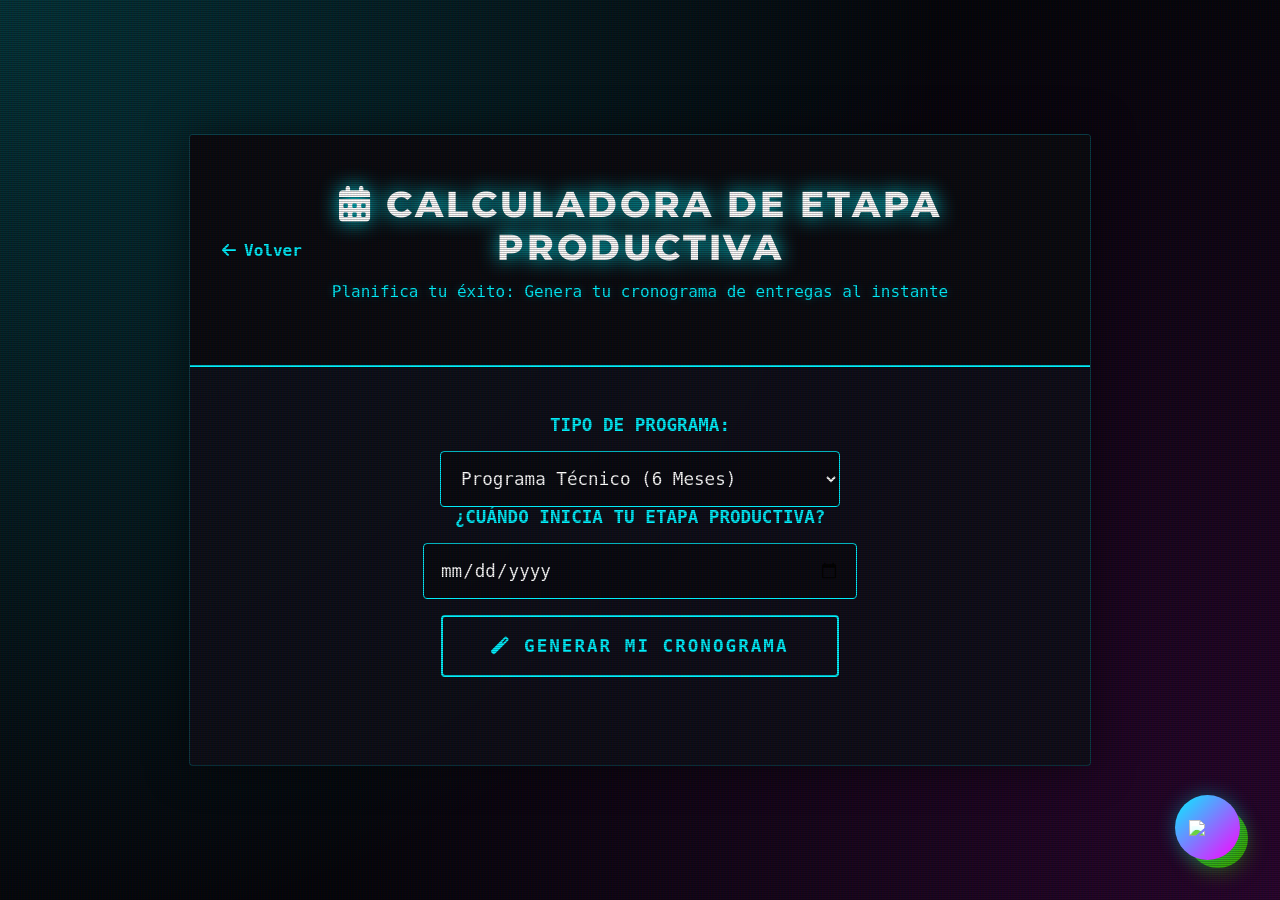
==== calculadora_fechas.html @ e4891624 "feat: Replace SENA_BOT with MAYA (Alaska Malamute) chatbot across all pages - Added Malamute icon, e" ====
<!DOCTYPE html>
<html lang="es">

<head>
    <meta charset="UTF-8">
    <meta name="viewport" content="width=device-width, initial-scale=1.0">
    <title>SENA | Calculadora de Tiempos EP</title>
    <meta name="description" content="Herramienta para proyectar fechas de cierre de Etapa Productiva SENA.">
    <meta name="keywords" content="SENA, Calculadora, Fechas, Aprendiz, Etapa Productiva">
    <link rel="icon" href="https://www.sena.edu.co/favicon.ico" type="image/x-icon">
    <link
        href="https://fonts.googleapis.com/css2?family=Montserrat:wght@400;500;600;700;800&family=Open+Sans:wght@400;500;600&display=swap"
        rel="stylesheet">
    <link rel="stylesheet" href="https://cdnjs.cloudflare.com/ajax/libs/font-awesome/6.4.0/css/all.min.css">
    <script src="https://cdn.jsdelivr.net/npm/sweetalert2@11"></script>
    <style>
        :root {
            --neon-green: #39A900;
            --neon-magenta: #ff00ff;
            --neon-cyan: #00f3ff;
            --bg-deep: #05050a;
            --card-bg: rgba(15, 15, 25, 0.9);
            --glass-border: 1px solid rgba(0, 243, 255, 0.2);
            --text-glow: 0 0 10px rgba(0, 243, 255, 0.3);

            /* Legacy Sync */
            --sena-verde: var(--neon-green);
            --sena-naranja: var(--neon-magenta);
            --sena-azul: var(--neon-cyan);
            --sena-verde-oscuro: #1d5500;

            /* AI Bot Specifics */
            --accent-cyan: var(--neon-cyan);
            --accent-magenta: var(--neon-magenta);
            --glow-cyan: rgba(0, 243, 255, 0.3);
            --glow-magenta: rgba(255, 0, 255, 0.3);
        }

        body {
            font-family: 'Open Sans', sans-serif;
            background: var(--bg-deep);
            background-image:
                radial-gradient(circle at 0% 0%, rgba(0, 243, 255, 0.2) 0%, transparent 60%),
                radial-gradient(circle at 100% 100%, rgba(255, 0, 255, 0.15) 0%, transparent 60%);
            color: var(--text-main);
            margin: 0;
            padding: 0;
            overflow-x: hidden;
            min-height: 100vh;
            display: flex;
            justify-content: center;
            align-items: center;
        }

        /* Scanline Effect */
        body::before {
            content: " ";
            display: block;
            position: fixed;
            top: 0;
            left: 0;
            bottom: 0;
            right: 0;
            background: linear-gradient(rgba(18, 16, 16, 0) 50%, rgba(0, 0, 0, 0.25) 50%),
                linear-gradient(90deg, rgba(255, 0, 0, 0.05), rgba(0, 255, 0, 0.02), rgba(0, 0, 255, 0.05));
            z-index: 9999;
            background-size: 100% 2px, 3px 100%;
            pointer-events: none;
        }

        .container {
            width: 100%;
            max-width: 900px;
            background: var(--card-bg);
            backdrop-filter: blur(15px);
            border: var(--glass-border);
            border-radius: 4px;
            overflow: hidden;
            margin: 2rem;
            position: relative;
            box-shadow: 0 0 40px rgba(0, 0, 0, 0.5);
        }

        .header {
            background: #0a0a0f;
            color: white;
            padding: 3rem 2rem;
            text-align: center;
            border-bottom: 2px solid var(--neon-cyan);
            position: relative;
        }

        .header h1 {
            font-family: 'Montserrat', sans-serif;
            font-weight: 800;
            text-transform: uppercase;
            letter-spacing: 3px;
            margin: 0;
            font-size: 2.22rem;
            filter: drop-shadow(0 0 10px var(--neon-cyan));
        }

        .header p {
            font-family: 'Share Tech Mono', monospace;
            margin-top: 0.8rem;
            color: var(--neon-cyan);
            text-shadow: var(--text-glow);
        }

        .back-btn {
            position: absolute;
            left: 2rem;
            top: 50%;
            transform: translateY(-50%);
            color: var(--neon-cyan);
            text-decoration: none;
            font-family: 'Share Tech Mono', monospace;
            font-weight: 600;
            display: flex;
            align-items: center;
            gap: 0.5rem;
            transition: 0.3s;
        }

        .back-btn:hover {
            text-shadow: 0 0 10px var(--neon-cyan);
            transform: translateY(-50%) translateX(-5px);
        }

        .content {
            padding: 3rem 2rem;
        }

        .input-group {
            margin-bottom: 2.5rem;
            text-align: center;
        }

        .input-group label {
            display: block;
            margin-bottom: 1rem;
            font-weight: 700;
            color: var(--neon-cyan);
            font-size: 1.1rem;
            text-transform: uppercase;
            font-family: 'Share Tech Mono', monospace;
        }

        input[type="date"],
        select {
            padding: 1rem;
            border: 1px solid var(--neon-cyan);
            background: rgba(0, 0, 0, 0.3);
            border-radius: 4px;
            font-size: 1.1rem;
            color: white;
            width: 100%;
            max-width: 400px;
            transition: 0.3s;
            font-family: 'Share Tech Mono', monospace;
        }

        input[type="date"]:focus,
        select:focus {
            outline: none;
            box-shadow: 0 0 15px var(--neon-cyan);
        }

        .btn-calc {
            background: transparent;
            border: 2px solid var(--neon-cyan);
            color: var(--neon-cyan);
            padding: 1.2rem 3rem;
            border-radius: 4px;
            font-size: 1.1rem;
            font-weight: 800;
            cursor: pointer;
            transition: 0.4s;
            text-transform: uppercase;
            letter-spacing: 2px;
            font-family: 'Share Tech Mono', monospace;
            margin-top: 1rem;
        }

        .btn-calc:hover {
            background: var(--neon-cyan);
            color: black;
            box-shadow: 0 0 30px var(--neon-cyan);
            transform: translateY(-3px);
        }

        .results {
            display: none;
            margin-top: 2rem;
            animation: fadeIn 0.5s ease;
        }

        @keyframes fadeIn {
            from {
                opacity: 0;
                transform: translateY(20px);
            }

            to {
                opacity: 1;
                transform: translateY(0);
            }
        }

        .timeline {
            position: relative;
            padding-left: 2.5rem;
        }

        .timeline::before {
            content: '';
            position: absolute;
            left: 5px;
            top: 0;
            bottom: 0;
            width: 2px;
            background: linear-gradient(180deg, var(--neon-cyan), var(--neon-magenta));
            box-shadow: 0 0 10px var(--neon-cyan);
        }

        .timeline-item {
            position: relative;
            margin-bottom: 2rem;
            padding-bottom: 1.5rem;
        }

        .timeline-dot {
            position: absolute;
            left: -2.3rem;
            top: 5px;
            width: 14px;
            height: 14px;
            background: #000;
            border: 2px solid var(--neon-cyan);
            border-radius: 0;
            transform: rotate(45deg);
            box-shadow: 0 0 10px var(--neon-cyan);
            transition: 0.3s;
            z-index: 2;
        }

        .timeline-item:hover .timeline-dot {
            background: var(--neon-cyan);
            box-shadow: 0 0 20px var(--neon-cyan);
        }

        .card-result {
            background: rgba(255, 255, 255, 0.03);
            border: 1px solid rgba(255, 255, 255, 0.05);
            border-radius: 4px;
            padding: 1.5rem;
            transition: 0.3s;
            cursor: pointer;
            border-left: 3px solid var(--neon-cyan);
        }

        .card-result:hover {
            background: rgba(0, 243, 255, 0.1);
            border-color: var(--neon-cyan);
            box-shadow: 0 0 15px rgba(0, 243, 255, 0.2);
        }

        .date-badge {
            display: inline-block;
            background: transparent;
            border: 1px solid var(--neon-cyan);
            color: var(--neon-cyan);
            padding: 0.3rem 0.8rem;
            border-radius: 4px;
            font-size: 0.85rem;
            font-weight: 700;
            margin-bottom: 0.8rem;
            font-family: 'Share Tech Mono', monospace;
            text-transform: uppercase;
        }

        .doc-tag {
            background: rgba(0, 243, 255, 0.15);
            color: var(--neon-cyan);
            border: 1px solid var(--neon-cyan);
            padding: 0.3rem 0.8rem;
            border-radius: 4px;
            font-size: 0.85rem;
            font-weight: 700;
            margin-top: 0.5rem;
            display: inline-block;
            font-family: 'Share Tech Mono', monospace;
            text-transform: uppercase;
        }

        /* Floating Action Button */
        .fab {
            position: fixed;
            bottom: 2rem;
            right: 2rem;
            background: var(--sena-verde);
            color: white;
            width: 60px;
            height: 60px;
            border-radius: 50%;
            display: flex;
            align-items: center;
            justify-content: center;
            box-shadow: 0 6px 20px rgba(57, 169, 0, 0.4);
            cursor: pointer;
            transition: all 0.3s;
            z-index: 100;
            font-size: 1.5rem;
        }

        .fab:hover {
            transform: scale(1.1) rotate(90deg);
        }

        /* Tooltip */
        .tooltip {
            position: absolute;
            background: #333;
            color: white;
            padding: 5px 10px;
            border-radius: 5px;
            font-size: 0.8rem;
            bottom: 110%;
            left: 50%;
            transform: translateX(-50%);
            display: none;
            white-space: nowrap;
        }

        .timeline-item:hover .tooltip {
            display: block;
        }
    </style>
</head>

<body>

    <div class="container">
        <div class="header">
            <a href="index.html" class="back-btn"><i class="fas fa-arrow-left"></i> Volver</a>
            <h1><i class="fas fa-calendar-alt"></i> Calculadora de Etapa Productiva</h1>
            <p>Planifica tu éxito: Genera tu cronograma de entregas al instante</p>
        </div>

        <div class="content">
            <div class="input-group">
                <label for="programType">Tipo de Programa:</label>
                <select id="programType">
                    <option value="tecnico">Programa Técnico (6 Meses)</option>
                    <option value="tecnologo">Programa Tecnólogo (9 Meses)</option>
                </select>
                <br>
                <label for="startDate">¿Cuándo inicia tu Etapa Productiva?</label>
                <input type="date" id="startDate">
                <br>
                <button class="btn-calc" onclick="calculateDates()">
                    <i class="fas fa-magic"></i> Generar Mi Cronograma
                </button>
            </div>

            <div id="resultsArea" class="results">
                <h3 style="color: var(--sena-azul); text-align: center; margin-bottom: 2rem;">Tu Ruta de Navegación
                    Personalizada</h3>
                <div class="timeline" id="timelineContainer">
                    <!-- JS will populate this -->
                </div>

                <div style="text-align: center; margin-top: 2rem;">
                    <button class="btn-calc" style="background: var(--sena-azul);" onclick="window.print()">
                        <i class="fas fa-print"></i> Imprimir / Guardar PDF
                    </button>
                </div>
            </div>
        </div>
    </div>

    <div class="fab" onclick="showHelp()">
        <i class="fas fa-question"></i>
    </div>

    <!-- MAYA AI AGENT -->
    <button id="ai-fab"><i class="fas fa-paw"></i></button>
    <div id="chat-window" class="chat-window hidden">
        <div class="chat-header">
            <h3>🐺 MAYA Assistant AI</h3>
            <button id="close-chat" class="close-chat"><i class="fas fa-times"></i></button>
        </div>
        <div id="chat-body" class="chat-body">
            <div class="msg bot">¡Auuuu! 🐺 ¡Hola, Aprendiz! Soy <b>MAYA</b>, tu Malamute guardiana. ¿Te ayudo con las
                fechas?</div>
        </div>
        <div class="chat-input-area">
            <input type="text" id="chat-input" class="chat-input" placeholder="Pregunta a Maya...">
            <button id="send-btn" class="send-btn"><i class="fas fa-paper-plane"></i></button>
        </div>
    </div>

    <script>
        function calculateDates() {
            const dateInput = document.getElementById('startDate').value;
            const type = document.getElementById('programType').value;

            if (!dateInput) {
                Swal.fire({
                    icon: 'warning',
                    title: '¡Espera!',
                    text: 'Por favor selecciona una fecha de inicio.',
                    confirmButtonColor: '#39A900'
                });
                return;
            }

            const start = new Date(dateInput);
            // Adjust for timezone offset
            const userTimezoneOffset = start.getTimezoneOffset() * 60000;
            const startDate = new Date(start.getTime() + userTimezoneOffset);

            const timeline = document.getElementById('timelineContainer');
            timeline.innerHTML = ''; // Clear previous

            // Helper to add days
            const addDays = (date, days) => {
                const result = new Date(date);
                result.setDate(result.getDate() + days);
                return result;
            };

            // Helper to add months
            const addMonths = (date, months) => {
                const result = new Date(date);
                result.setMonth(result.getMonth() + months);
                return result;
            };

            let milestones = [];

            // Common Milestones
            milestones.push({
                title: "Inicio de Etapa Productiva",
                date: startDate,
                desc: "Tu primer día. Asegúrate de estar afiliado a la ARL.",
                doc: "F-165 Selección Alternativa",
                icon: "fa-flag-checkered",
                color: "var(--neon-magenta)"
            });

            milestones.push({
                title: "Visita de Concertación",
                date: addDays(startDate, 15),
                desc: "Tu instructor te visitará para acordar el plan de trabajo.",
                doc: "F-023 Concertación",
                icon: "fa-handshake",
                color: "var(--neon-green)"
            });

            // Logic for Bitácoras
            if (type === 'tecnologo') {
                // 9 Bitácoras logic for 9 MONTHS
                for (let i = 1; i <= 9; i++) {
                    milestones.push({
                        title: `Entrega Bitácora Mes ${i}`,
                        date: addMonths(startDate, i),
                        desc: `Reporte mensual número ${i} de 9.`,
                        doc: `F-147 Bitácora ${i}`,
                        icon: "fa-file-alt",
                        color: "var(--neon-cyan)"
                    });
                }

                // Parcial Visit (Month 4-5 approx)
                milestones.push({
                    title: "Visita Parcial (Seguimiento)",
                    date: addMonths(startDate, 4),
                    desc: "Evaluación de medio término. Identifica mejoras.",
                    doc: "F-023 Parcial",
                    icon: "fa-chart-line",
                    color: "var(--neon-green)"
                });

                // Final Visit (Month 9)
                milestones.push({
                    title: "Visita Final y Cierre",
                    date: addDays(addMonths(startDate, 9), 5),
                    desc: "Evaluación final para certificar tu etapa.",
                    doc: "F-023 Final + Paz y Salvo",
                    icon: "fa-graduation-cap",
                    color: "var(--neon-magenta)"
                });

            } else {
                // Técnico: Standard monthly (6 Bitácoras)
                for (let i = 1; i <= 6; i++) {
                    milestones.push({
                        title: `Entrega Bitácora Mes ${i}`,
                        date: addMonths(startDate, i),
                        desc: `Reporte mensual número ${i}.`,
                        doc: `F-147 Bitácora ${i}`,
                        icon: "fa-file-alt",
                        color: "var(--neon-cyan)"
                    });
                }
                // Parcial Visit (Month 3)
                milestones.push({
                    title: "Visita Parcial (Seguimiento)",
                    date: addMonths(startDate, 3),
                    desc: "Evaluación de medio término. Identifica mejoras.",
                    doc: "F-023 Parcial",
                    icon: "fa-chart-line",
                    color: "var(--neon-green)"
                });

                // Final Visit
                milestones.push({
                    title: "Visita Final y Cierre",
                    date: addDays(addMonths(startDate, 6), 5), // 5 days after end
                    desc: "Evaluación final para certificar tu etapa.",
                    doc: "F-023 Final + Paz y Salvo",
                    icon: "fa-graduation-cap",
                    color: "var(--neon-magenta)"
                });
            }

            // Sort by date
            milestones.sort((a, b) => a.date - b.date);

            // Render
            milestones.forEach((m, index) => {
                const dateStr = m.date.toLocaleDateString('es-ES', { weekday: 'long', year: 'numeric', month: 'long', day: 'numeric' });

                const html = `
                    <div class="timeline-item" style="animation-delay: ${index * 0.1}s">
                        <div class="timeline-dot"></div>
                        <div class="card-result" onclick="showDetails('${m.title}', '${m.desc}')">
                            <span class="date-badge"><i class="far fa-calendar"></i> ${dateStr}</span>
                            <h3><i class="fas ${m.icon}" style="color: ${m.color}"></i> ${m.title}</h3>
                            <p>${m.desc}</p>
                            <span class="doc-tag"><i class="fas fa-paperclip"></i> ${m.doc}</span>
                        </div>
                    </div>
                `;
                timeline.innerHTML += html;
            });

            document.getElementById('resultsArea').style.display = 'block';

            // Scroll to results
            document.getElementById('resultsArea').scrollIntoView({ behavior: 'smooth' });

            Swal.fire({
                icon: 'success',
                title: '¡Cronograma Listo!',
                text: 'Aquí tienes tu ruta de navegación.',
                timer: 2000,
                showConfirmButton: false
            });
        }

        function showDetails(title, desc) {
            Swal.fire({
                title: title,
                text: desc,
                icon: 'info',
                confirmButtonText: 'Entendido',
                confirmButtonColor: '#39A900'
            });
        }

        function showHelp() {
            Swal.fire({
                title: '¿Necesitas ayuda?',
                html: 'Esta herramienta calcula automáticamente las fechas clave.',
                icon: 'question',
                confirmButtonColor: '#39A900'
            });
        }
        // MAYA BOT - Alaska Malamute Assistant
        const mayaFab = document.getElementById('ai-fab');
        const mayaChat = document.getElementById('chat-window');
        const mayaClose = document.getElementById('close-chat');
        const mayaInput = document.getElementById('chat-input');
        const mayaSend = document.getElementById('send-btn');
        const mayaBody = document.getElementById('chat-body');

        if (mayaFab) {
            mayaFab.innerHTML = '<img src="https://img.icons8.com/color/96/alaskan-malamute.png" style="width:70%; filter: brightness(1.2);">';
            mayaFab.addEventListener('click', () => mayaChat.classList.toggle('hidden'));
        }
        if (mayaClose) {
            mayaClose.addEventListener('click', () => mayaChat.classList.add('hidden'));
        }

        function mayaAddMsg(text, sender) {
            const m = document.createElement('div');
            m.className = `msg ${sender}`;
            if (sender === 'user') { m.textContent = text; } else { m.innerHTML = text; }
            mayaBody.appendChild(m);
            mayaBody.scrollTop = mayaBody.scrollHeight;
        }

        function mayaShowTyping() {
            const dot = document.createElement('div');
            dot.className = 'msg bot typing';
            dot.innerHTML = '<i class="fas fa-paw fa-bounce"></i> Maya está rastreando...';
            dot.id = 'typing-indicator';
            mayaBody.appendChild(dot);
            mayaBody.scrollTop = mayaBody.scrollHeight;
        }

        function mayaRespond(q) {
            const query = q.toLowerCase();
            mayaShowTyping();
            setTimeout(() => {
                const indicator = document.getElementById('typing-indicator');
                if (indicator) indicator.remove();

                let r = "Aprendiz, mi instinto no localiza ese rastro. ¿Deseas rastrear en la red?<br><br><a href='https://www.google.com/search?q=SENA+etapa+productiva+" + encodeURIComponent(query) + "' target='_blank' style='background:var(--neon-cyan); color:#020617; padding:5px 10px; border-radius:5px; text-decoration:none; font-size:0.7rem; font-weight:600;'>Rastrear en Google</a>";

                const intents = [
                    { keys: ['hola', 'buenos', 'quien eres', 'maya'], response: "¡Auuuu! 🐺 Soy <b>MAYA</b>, tu Malamute guardiana. ¿Te ayudo con fechas de tu etapa productiva?" },
                    { keys: ['bitacora', 'f-147', 'bitácora', 'reporte'], response: "<b>📋 Bitácora F-147:</b><br>Entrega <b>quincenal</b>. Esta calculadora te muestra cuándo.<br><br>📍 Descárgala en <a href='recursos_etapa_productiva.html' style='color:var(--neon-cyan)'>Recursos</a>." },
                    { keys: ['f023', 'f-023', 'planeación', 'seguimiento', 'visita'], response: "<b>📝 F-023:</b><br>Registro de tus 3 visitas técnicas. La calculadora te proyecta las fechas.<br><br>📍 Descárgalo en <a href='recursos_etapa_productiva.html' style='color:var(--neon-cyan)'>Recursos</a>." },
                    { keys: ['fecha', 'termino', 'cuando', 'calendario', 'cuanto'], response: "¡Estás en el lugar correcto! 📅 Ingresa tu fecha de inicio arriba para generar tu cronograma completo." },
                    { keys: ['alternativa', 'contrato', 'pasantia', 'f165'], response: "<b>🔄 Alternativas:</b> Se formalizan con el <b>F-165</b>. Consulta el <a href='manual_aprendiz.html' style='color:var(--neon-cyan)'>Manual del Aprendiz</a>." },
                    { keys: ['sofia', 'plus', 'plataforma'], response: "<a href='https://oferta.senasofiaplus.edu.co/' target='_blank' style='color:var(--neon-cyan)'>SofiaPlus</a> para verificar estado académico y certificados." },
                    { keys: ['ayuda', 'soporte', 'zendesk', 'problema'], response: "Soporte técnico: <a href='https://sena.zendesk.com' target='_blank' style='color:var(--neon-cyan)'>Zendesk SENA</a>" },
                    { keys: ['momento', 'momentos', 'guia 040'], response: "<b>🐾 Los 6 Momentos:</b><br>1. Inicio (F-023)<br>2-4. Seguimientos<br>5. Evaluación Final (F-008)<br>6. Certificación (F-009)" },
                    { keys: ['formato', 'formatos', 'gfpi', 'descarga'], response: "Todos los formatos GFPI están en <a href='recursos_etapa_productiva.html' style='color:var(--neon-cyan)'><b>Recursos y Formatos</b></a>." }
                ];

                let bestMatch = null, maxScore = 0;
                intents.forEach(intent => {
                    let score = 0;
                    intent.keys.forEach(key => { if (query.includes(key)) score++; });
                    if (score > maxScore) { maxScore = score; bestMatch = intent.response; }
                });

                if (bestMatch) r = bestMatch;
                mayaAddMsg(r, 'bot');
            }, 1500);
        }

        if (mayaSend) {
            mayaSend.addEventListener('click', () => {
                if (!mayaInput.value.trim()) return;
                mayaAddMsg(mayaInput.value, 'user');
                mayaRespond(mayaInput.value);
                mayaInput.value = '';
            });
        }

        if (mayaInput) {
            mayaInput.addEventListener('keypress', (e) => {
                if (e.key === 'Enter') mayaSend.click();
            });
        }

        // AI styles injected dynamically
        const aiStyles = `
        #ai-fab {
            position: fixed;
            bottom: 40px;
            right: 40px;
            width: 65px;
            height: 65px;
            background: linear-gradient(135deg, var(--neon-cyan), var(--neon-magenta));
            border: none;
            border-radius: 50%;
            color: white;
            font-size: 1.6rem;
            cursor: pointer;
            box-shadow: 0 0 20px var(--glow-cyan);
            z-index: 10000;
            transition: all 0.3s cubic-bezier(0.175, 0.885, 0.32, 1.275);
            display: flex;
            align-items: center;
            justify-content: center;
        }
        #ai-fab:hover { transform: scale(1.1) rotate(15deg); box-shadow: 0 0 40px var(--glow-magenta); }
        .chat-window {
            position: fixed;
            bottom: 115px;
            right: 40px;
            width: 350px;
            height: 500px;
            background: #05050a;
            border: 1px solid var(--neon-cyan);
            border-radius: 15px;
            box-shadow: 0 0 50px rgba(0, 0, 0, 0.8);
            display: flex;
            flex-direction: column;
            overflow: hidden;
            z-index: 10000;
            transform-origin: bottom right;
            transition: all 0.3s ease;
            backdrop-filter: blur(20px);
        }
        .chat-window.hidden { transform: scale(0); opacity: 0; pointer-events: none; }
        .chat-header { background: #0a0a14; padding: 1.2rem; color: var(--neon-cyan); display: flex; justify-content: space-between; align-items: center; border-bottom: 1px solid var(--neon-cyan); }
        .close-chat { background: none; border: none; color: var(--neon-magenta); cursor: pointer; font-size: 1.2rem; }
        .chat-body { flex: 1; padding: 1.2rem; overflow-y: auto; display: flex; flex-direction: column; gap: 1rem; background: rgba(5, 5, 10, 0.9); }
        .msg { max-width: 85%; padding: 0.8rem; border-radius: 10px; font-size: 0.85rem; line-height: 1.4; }
        .msg.bot { align-self: flex-start; background: rgba(30, 41, 59, 0.5); color: #e2e8f0; border-left: 2px solid var(--neon-cyan); }
        .msg.user { align-self: flex-end; background: var(--neon-magenta); color: white; border-right: 2px solid #fff; }
        .chat-input-area { padding: 1rem; background: #0a0a14; display: flex; gap: 0.5rem; border-top: 1px solid rgba(0, 243, 255, 0.2); }
        .chat-input { flex: 1; background: #000; border: 1px solid var(--neon-cyan); border-radius: 5px; padding: 0.6rem; color: white; }
        .send-btn { background: var(--neon-cyan); border: none; color: #000; width: 35px; height: 35px; border-radius: 5px; cursor: pointer; }
        `;
        const styleSheet = document.createElement("style");
        styleSheet.innerText = aiStyles;
        document.head.appendChild(styleSheet);
    </script>


</body>

</html>
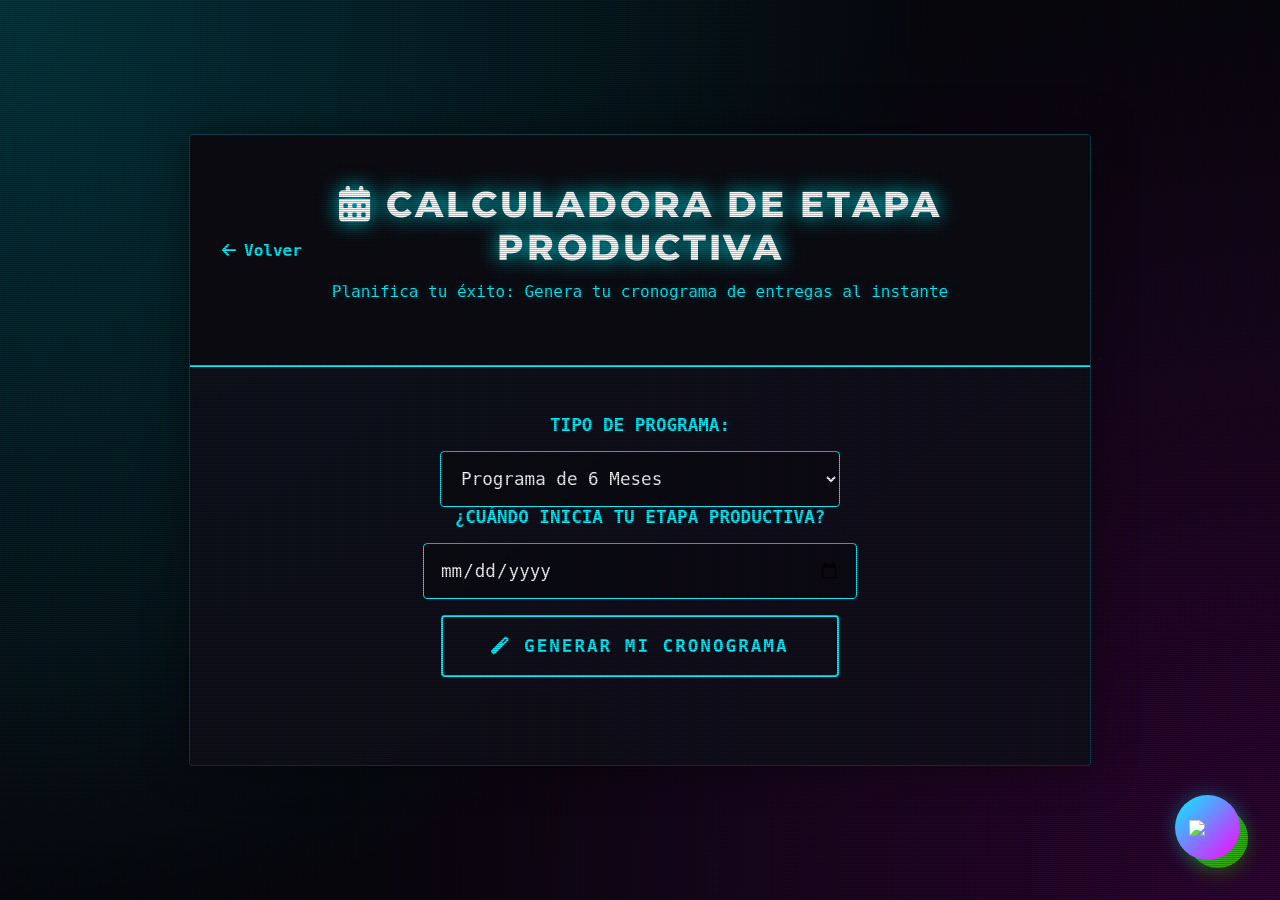
==== commit 4ba6d48e: "Fix: remove tecnico/tecnologo labels and fix back button in calculator" ====
--- a/calculadora_fechas.html
+++ b/calculadora_fechas.html
@@ -7,7 +7,7 @@
     <title>SENA | Calculadora de Tiempos EP</title>
     <meta name="description" content="Herramienta para proyectar fechas de cierre de Etapa Productiva SENA.">
     <meta name="keywords" content="SENA, Calculadora, Fechas, Aprendiz, Etapa Productiva">
-    <link rel="icon" href="https://www.sena.edu.co/favicon.ico" type="image/x-icon">
+    <link rel="icon" href="https://img.icons8.com/?size=48&id=rEkHtgGbERQY&format=png" type="image/png">
     <link
         href="https://fonts.googleapis.com/css2?family=Montserrat:wght@400;500;600;700;800&family=Open+Sans:wght@400;500;600&display=swap"
         rel="stylesheet">
@@ -342,7 +342,7 @@
 
     <div class="container">
         <div class="header">
-            <a href="index.html" class="back-btn"><i class="fas fa-arrow-left"></i> Volver</a>
+            <a href="index.html" class="back-btn" style="z-index: 10001;"><i class="fas fa-arrow-left"></i> Volver</a>
             <h1><i class="fas fa-calendar-alt"></i> Calculadora de Etapa Productiva</h1>
             <p>Planifica tu éxito: Genera tu cronograma de entregas al instante</p>
         </div>
@@ -351,8 +351,8 @@
             <div class="input-group">
                 <label for="programType">Tipo de Programa:</label>
                 <select id="programType">
-                    <option value="tecnico">Programa Técnico (6 Meses)</option>
-                    <option value="tecnologo">Programa Tecnólogo (9 Meses)</option>
+                    <option value="tecnico">Programa de 6 Meses</option>
+                    <option value="tecnologo">Programa de 9 Meses</option>
                 </select>
                 <br>
                 <label for="startDate">¿Cuándo inicia tu Etapa Productiva?</label>
@@ -387,11 +387,12 @@
     <button id="ai-fab"><i class="fas fa-paw"></i></button>
     <div id="chat-window" class="chat-window hidden">
         <div class="chat-header">
-            <h3>🐺 MAYA Assistant AI</h3>
+            <span><b>MAYA Assistant</b> AI</span>
             <button id="close-chat" class="close-chat"><i class="fas fa-times"></i></button>
         </div>
         <div id="chat-body" class="chat-body">
-            <div class="msg bot">¡Auuuu! 🐺 ¡Hola, Aprendiz! Soy <b>MAYA</b>, tu Malamute guardiana. ¿Te ayudo con las
+            <div class="msg bot">¡Guau! 🐾 ¡Hola, Aprendiz! Soy <b>MAYA</b>, tu Border Collie guardiana. ¿Te ayudo con
+                las
                 fechas?</div>
         </div>
         <div class="chat-input-area">
@@ -587,7 +588,7 @@
         const mayaBody = document.getElementById('chat-body');
 
         if (mayaFab) {
-            mayaFab.innerHTML = '<img src="https://img.icons8.com/color/96/alaskan-malamute.png" style="width:70%; filter: brightness(1.2);">';
+            mayaFab.innerHTML = '<img src="https://img.icons8.com/?size=96&id=rEkHtgGbERQY&format=png" style="width:70%; filter: brightness(1.2);">';
             mayaFab.addEventListener('click', () => mayaChat.classList.toggle('hidden'));
         }
         if (mayaClose) {
@@ -621,7 +622,7 @@
                 let r = "Aprendiz, mi instinto no localiza ese rastro. ¿Deseas rastrear en la red?<br><br><a href='https://www.google.com/search?q=SENA+etapa+productiva+" + encodeURIComponent(query) + "' target='_blank' style='background:var(--neon-cyan); color:#020617; padding:5px 10px; border-radius:5px; text-decoration:none; font-size:0.7rem; font-weight:600;'>Rastrear en Google</a>";
 
                 const intents = [
-                    { keys: ['hola', 'buenos', 'quien eres', 'maya'], response: "¡Auuuu! 🐺 Soy <b>MAYA</b>, tu Malamute guardiana. ¿Te ayudo con fechas de tu etapa productiva?" },
+                    { keys: ['hola', 'buenos', 'quien eres', 'maya'], response: "¡Guau! 🐾 Soy <b>MAYA</b>, tu Border Collie guardiana. ¿Te ayudo con fechas de tu etapa productiva?" },
                     { keys: ['bitacora', 'f-147', 'bitácora', 'reporte'], response: "<b>📋 Bitácora F-147:</b><br>Entrega <b>quincenal</b>. Esta calculadora te muestra cuándo.<br><br>📍 Descárgala en <a href='recursos_etapa_productiva.html' style='color:var(--neon-cyan)'>Recursos</a>." },
                     { keys: ['f023', 'f-023', 'planeación', 'seguimiento', 'visita'], response: "<b>📝 F-023:</b><br>Registro de tus 3 visitas técnicas. La calculadora te proyecta las fechas.<br><br>📍 Descárgalo en <a href='recursos_etapa_productiva.html' style='color:var(--neon-cyan)'>Recursos</a>." },
                     { keys: ['fecha', 'termino', 'cuando', 'calendario', 'cuanto'], response: "¡Estás en el lugar correcto! 📅 Ingresa tu fecha de inicio arriba para generar tu cronograma completo." },
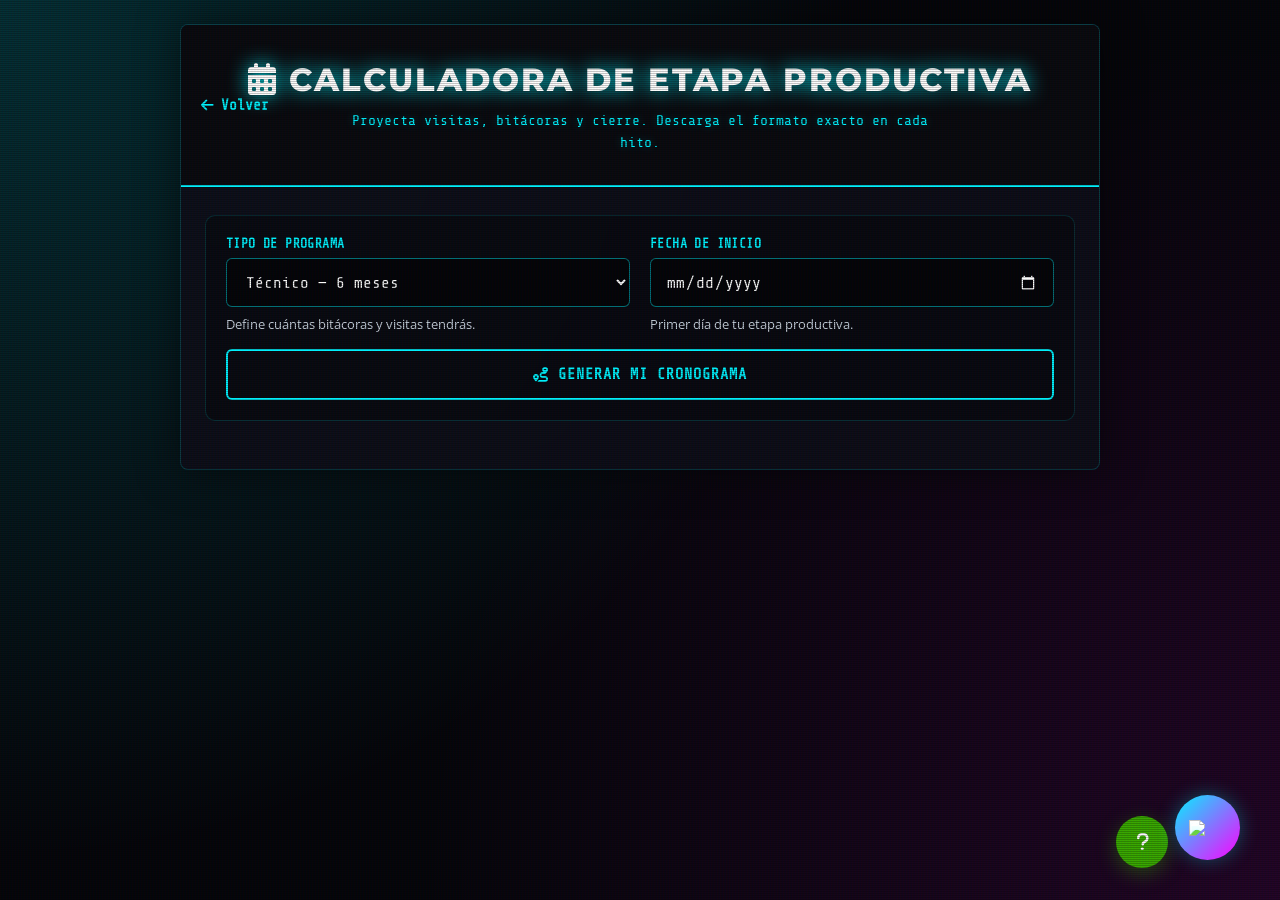
==== commit e74683c5: "Mejora calculadora EP y prioriza agendamiento con QR lateral en el portal. Co-authored-by: Cursor <c" ====
--- a/calculadora_fechas.html
+++ b/calculadora_fechas.html
@@ -9,7 +9,7 @@
     <meta name="keywords" content="SENA, Calculadora, Fechas, Aprendiz, Etapa Productiva">
     <link rel="icon" href="https://img.icons8.com/?size=48&id=rEkHtgGbERQY&format=png" type="image/png">
     <link
-        href="https://fonts.googleapis.com/css2?family=Montserrat:wght@400;500;600;700;800&family=Open+Sans:wght@400;500;600&display=swap"
+        href="https://fonts.googleapis.com/css2?family=Montserrat:wght@400;500;600;700;800&family=Open+Sans:wght@400;500;600&family=Share+Tech+Mono&display=swap"
         rel="stylesheet">
     <link rel="stylesheet" href="https://cdnjs.cloudflare.com/ajax/libs/font-awesome/6.4.0/css/all.min.css">
     <script src="https://cdn.jsdelivr.net/npm/sweetalert2@11"></script>
@@ -19,29 +19,30 @@
             --neon-magenta: #ff00ff;
             --neon-cyan: #00f3ff;
             --bg-deep: #05050a;
-            --card-bg: rgba(15, 15, 25, 0.9);
+            --card-bg: rgba(15, 15, 25, 0.92);
             --glass-border: 1px solid rgba(0, 243, 255, 0.2);
+            --text-main: #f1f5f9;
+            --text-muted: #cbd5e1;
             --text-glow: 0 0 10px rgba(0, 243, 255, 0.3);
-
-            /* Legacy Sync */
             --sena-verde: var(--neon-green);
             --sena-naranja: var(--neon-magenta);
             --sena-azul: var(--neon-cyan);
-            --sena-verde-oscuro: #1d5500;
-
-            /* AI Bot Specifics */
             --accent-cyan: var(--neon-cyan);
             --accent-magenta: var(--neon-magenta);
             --glow-cyan: rgba(0, 243, 255, 0.3);
             --glow-magenta: rgba(255, 0, 255, 0.3);
         }
 
+        * {
+            box-sizing: border-box;
+        }
+
         body {
             font-family: 'Open Sans', sans-serif;
             background: var(--bg-deep);
             background-image:
-                radial-gradient(circle at 0% 0%, rgba(0, 243, 255, 0.2) 0%, transparent 60%),
-                radial-gradient(circle at 100% 100%, rgba(255, 0, 255, 0.15) 0%, transparent 60%);
+                radial-gradient(circle at 0% 0%, rgba(0, 243, 255, 0.18) 0%, transparent 55%),
+                radial-gradient(circle at 100% 100%, rgba(255, 0, 255, 0.12) 0%, transparent 55%);
             color: var(--text-main);
             margin: 0;
             padding: 0;
@@ -49,20 +50,16 @@
             min-height: 100vh;
             display: flex;
             justify-content: center;
-            align-items: center;
-        }
-
-        /* Scanline Effect */
+            align-items: flex-start;
+        }
+
         body::before {
             content: " ";
             display: block;
             position: fixed;
-            top: 0;
-            left: 0;
-            bottom: 0;
-            right: 0;
-            background: linear-gradient(rgba(18, 16, 16, 0) 50%, rgba(0, 0, 0, 0.25) 50%),
-                linear-gradient(90deg, rgba(255, 0, 0, 0.05), rgba(0, 255, 0, 0.02), rgba(0, 0, 255, 0.05));
+            inset: 0;
+            background: linear-gradient(rgba(18, 16, 16, 0) 50%, rgba(0, 0, 0, 0.22) 50%),
+                linear-gradient(90deg, rgba(255, 0, 0, 0.04), rgba(0, 255, 0, 0.015), rgba(0, 0, 255, 0.04));
             z-index: 9999;
             background-size: 100% 2px, 3px 100%;
             pointer-events: none;
@@ -70,13 +67,13 @@
 
         .container {
             width: 100%;
-            max-width: 900px;
+            max-width: 920px;
             background: var(--card-bg);
             backdrop-filter: blur(15px);
             border: var(--glass-border);
-            border-radius: 4px;
+            border-radius: 8px;
             overflow: hidden;
-            margin: 2rem;
+            margin: 1.5rem;
             position: relative;
             box-shadow: 0 0 40px rgba(0, 0, 0, 0.5);
         }
@@ -84,7 +81,7 @@
         .header {
             background: #0a0a0f;
             color: white;
-            padding: 3rem 2rem;
+            padding: 2.2rem 1.5rem 2rem;
             text-align: center;
             border-bottom: 2px solid var(--neon-cyan);
             position: relative;
@@ -94,22 +91,25 @@
             font-family: 'Montserrat', sans-serif;
             font-weight: 800;
             text-transform: uppercase;
-            letter-spacing: 3px;
+            letter-spacing: 2px;
             margin: 0;
-            font-size: 2.22rem;
+            font-size: clamp(1.35rem, 4vw, 2rem);
             filter: drop-shadow(0 0 10px var(--neon-cyan));
         }
 
         .header p {
             font-family: 'Share Tech Mono', monospace;
-            margin-top: 0.8rem;
+            margin: 0.7rem auto 0;
             color: var(--neon-cyan);
             text-shadow: var(--text-glow);
+            max-width: 36rem;
+            font-size: 0.92rem;
+            line-height: 1.45;
         }
 
         .back-btn {
             position: absolute;
-            left: 2rem;
+            left: 1.25rem;
             top: 50%;
             transform: translateY(-50%);
             color: var(--neon-cyan);
@@ -118,87 +118,135 @@
             font-weight: 600;
             display: flex;
             align-items: center;
-            gap: 0.5rem;
+            gap: 0.45rem;
             transition: 0.3s;
+            z-index: 2;
+            font-size: 0.9rem;
         }
 
         .back-btn:hover {
             text-shadow: 0 0 10px var(--neon-cyan);
-            transform: translateY(-50%) translateX(-5px);
+            transform: translateY(-50%) translateX(-4px);
         }
 
         .content {
-            padding: 3rem 2rem;
-        }
-
-        .input-group {
-            margin-bottom: 2.5rem;
-            text-align: center;
-        }
-
-        .input-group label {
-            display: block;
-            margin-bottom: 1rem;
+            padding: 1.75rem 1.5rem 2.5rem;
+        }
+
+        .control-panel {
+            display: grid;
+            grid-template-columns: 1fr 1fr;
+            gap: 1rem 1.25rem;
+            background: rgba(0, 0, 0, 0.28);
+            border: 1px solid rgba(0, 243, 255, 0.15);
+            border-radius: 10px;
+            padding: 1.25rem;
+            margin-bottom: 0.5rem;
+        }
+
+        .field {
+            display: flex;
+            flex-direction: column;
+            gap: 0.45rem;
+            text-align: left;
+        }
+
+        .field.full {
+            grid-column: 1 / -1;
+            align-items: stretch;
+        }
+
+        .field label {
             font-weight: 700;
             color: var(--neon-cyan);
-            font-size: 1.1rem;
+            font-size: 0.82rem;
             text-transform: uppercase;
             font-family: 'Share Tech Mono', monospace;
+            letter-spacing: 0.4px;
+        }
+
+        .field .hint {
+            color: var(--text-muted);
+            font-size: 0.8rem;
+            margin: 0;
         }
 
         input[type="date"],
         select {
-            padding: 1rem;
-            border: 1px solid var(--neon-cyan);
-            background: rgba(0, 0, 0, 0.3);
-            border-radius: 4px;
-            font-size: 1.1rem;
+            padding: 0.85rem 0.95rem;
+            border: 1px solid rgba(0, 243, 255, 0.45);
+            background: rgba(0, 0, 0, 0.45);
+            border-radius: 6px;
+            font-size: 1rem;
             color: white;
             width: 100%;
-            max-width: 400px;
-            transition: 0.3s;
+            transition: 0.25s;
             font-family: 'Share Tech Mono', monospace;
+            color-scheme: dark;
         }
 
         input[type="date"]:focus,
         select:focus {
             outline: none;
-            box-shadow: 0 0 15px var(--neon-cyan);
+            border-color: var(--neon-cyan);
+            box-shadow: 0 0 14px rgba(0, 243, 255, 0.35);
         }
 
         .btn-calc {
             background: transparent;
             border: 2px solid var(--neon-cyan);
             color: var(--neon-cyan);
-            padding: 1.2rem 3rem;
-            border-radius: 4px;
-            font-size: 1.1rem;
+            padding: 0.95rem 1.4rem;
+            border-radius: 6px;
+            font-size: 0.95rem;
             font-weight: 800;
             cursor: pointer;
-            transition: 0.4s;
+            transition: 0.3s;
             text-transform: uppercase;
-            letter-spacing: 2px;
+            letter-spacing: 1px;
             font-family: 'Share Tech Mono', monospace;
-            margin-top: 1rem;
+            width: 100%;
+            display: inline-flex;
+            align-items: center;
+            justify-content: center;
+            gap: 0.55rem;
         }
 
         .btn-calc:hover {
             background: var(--neon-cyan);
-            color: black;
-            box-shadow: 0 0 30px var(--neon-cyan);
-            transform: translateY(-3px);
+            color: #041018;
+            box-shadow: 0 0 24px rgba(0, 243, 255, 0.45);
+            transform: translateY(-2px);
+        }
+
+        .btn-calc.secondary {
+            border-color: var(--neon-green);
+            color: var(--neon-green);
+            width: auto;
+            padding: 0.75rem 1.2rem;
+            font-size: 0.82rem;
+        }
+
+        .btn-calc.secondary:hover {
+            background: var(--neon-green);
+            color: #041000;
+            box-shadow: 0 0 20px rgba(57, 169, 0, 0.4);
         }
 
         .results {
             display: none;
-            margin-top: 2rem;
-            animation: fadeIn 0.5s ease;
+            margin-top: 1.75rem;
+            animation: fadeIn 0.45s ease;
+        }
+
+        .results.show {
+            display: block;
         }
 
         @keyframes fadeIn {
             from {
                 opacity: 0;
-                transform: translateY(20px);
+                transform: translateY(14px);
             }
 
             to {
@@ -207,101 +255,350 @@
             }
         }
 
+        .results-header {
+            display: flex;
+            flex-wrap: wrap;
+            align-items: flex-end;
+            justify-content: space-between;
+            gap: 0.75rem;
+            margin-bottom: 1rem;
+        }
+
+        .results-header h2 {
+            margin: 0;
+            font-family: 'Montserrat', sans-serif;
+            font-size: 1.25rem;
+            color: var(--text-main);
+        }
+
+        .results-header p {
+            margin: 0.35rem 0 0;
+            color: var(--text-muted);
+            font-size: 0.9rem;
+        }
+
+        .summary-grid {
+            display: grid;
+            grid-template-columns: repeat(4, 1fr);
+            gap: 0.75rem;
+            margin-bottom: 1.25rem;
+        }
+
+        .summary-card {
+            background: rgba(0, 0, 0, 0.35);
+            border: 1px solid rgba(255, 255, 255, 0.08);
+            border-radius: 8px;
+            padding: 0.9rem 0.85rem;
+            text-align: center;
+        }
+
+        .summary-card .value {
+            font-family: 'Montserrat', sans-serif;
+            font-weight: 800;
+            font-size: 1.15rem;
+            color: var(--neon-cyan);
+            line-height: 1.2;
+        }
+
+        .summary-card .label {
+            font-family: 'Share Tech Mono', monospace;
+            font-size: 0.68rem;
+            text-transform: uppercase;
+            color: var(--text-muted);
+            margin-top: 0.35rem;
+            letter-spacing: 0.3px;
+        }
+
+        .next-banner {
+            display: none;
+            align-items: center;
+            gap: 0.85rem;
+            background: rgba(57, 169, 0, 0.1);
+            border: 1px solid rgba(57, 169, 0, 0.45);
+            border-radius: 8px;
+            padding: 0.95rem 1rem;
+            margin-bottom: 1.15rem;
+        }
+
+        .next-banner.show {
+            display: flex;
+        }
+
+        .next-banner .pulse {
+            width: 10px;
+            height: 10px;
+            border-radius: 50%;
+            background: var(--neon-green);
+            box-shadow: 0 0 12px var(--neon-green);
+            flex-shrink: 0;
+            animation: pulse 1.6s ease infinite;
+        }
+
+        @keyframes pulse {
+            0%,
+            100% {
+                opacity: 1;
+                transform: scale(1);
+            }
+
+            50% {
+                opacity: 0.45;
+                transform: scale(0.85);
+            }
+        }
+
+        .next-banner strong {
+            color: var(--neon-green);
+            font-family: 'Montserrat', sans-serif;
+        }
+
+        .next-banner span {
+            color: var(--text-muted);
+            font-size: 0.9rem;
+        }
+
+        .timeline-toolbar {
+            display: flex;
+            flex-wrap: wrap;
+            gap: 0.45rem;
+            margin-bottom: 1.1rem;
+            align-items: center;
+            justify-content: space-between;
+        }
+
+        .filters {
+            display: flex;
+            flex-wrap: wrap;
+            gap: 0.4rem;
+        }
+
+        .filter-chip {
+            appearance: none;
+            border: 1px solid rgba(0, 243, 255, 0.25);
+            background: rgba(0, 0, 0, 0.35);
+            color: var(--text-muted);
+            padding: 0.4rem 0.75rem;
+            border-radius: 999px;
+            font-family: 'Share Tech Mono', monospace;
+            font-size: 0.7rem;
+            text-transform: uppercase;
+            cursor: pointer;
+            transition: 0.2s;
+        }
+
+        .filter-chip:hover {
+            border-color: var(--neon-cyan);
+            color: var(--neon-cyan);
+        }
+
+        .filter-chip.active {
+            background: rgba(0, 243, 255, 0.12);
+            border-color: var(--neon-cyan);
+            color: var(--neon-cyan);
+            box-shadow: 0 0 10px rgba(0, 243, 255, 0.2);
+        }
+
         .timeline {
             position: relative;
-            padding-left: 2.5rem;
+            padding-left: 1.85rem;
         }
 
         .timeline::before {
             content: '';
             position: absolute;
             left: 5px;
-            top: 0;
-            bottom: 0;
+            top: 0.35rem;
+            bottom: 0.35rem;
             width: 2px;
             background: linear-gradient(180deg, var(--neon-cyan), var(--neon-magenta));
-            box-shadow: 0 0 10px var(--neon-cyan);
+            box-shadow: 0 0 10px rgba(0, 243, 255, 0.35);
         }
 
         .timeline-item {
             position: relative;
-            margin-bottom: 2rem;
-            padding-bottom: 1.5rem;
+            margin-bottom: 0.95rem;
+            animation: fadeIn 0.4s ease both;
+        }
+
+        .timeline-item.hidden {
+            display: none;
         }
 
         .timeline-dot {
             position: absolute;
-            left: -2.3rem;
-            top: 5px;
-            width: 14px;
-            height: 14px;
-            background: #000;
+            left: -1.72rem;
+            top: 1.15rem;
+            width: 12px;
+            height: 12px;
+            background: #05050a;
             border: 2px solid var(--neon-cyan);
-            border-radius: 0;
             transform: rotate(45deg);
-            box-shadow: 0 0 10px var(--neon-cyan);
-            transition: 0.3s;
+            box-shadow: 0 0 10px rgba(0, 243, 255, 0.45);
             z-index: 2;
         }
 
-        .timeline-item:hover .timeline-dot {
-            background: var(--neon-cyan);
-            box-shadow: 0 0 20px var(--neon-cyan);
+        .timeline-item.is-past .timeline-dot {
+            border-color: #64748b;
+            box-shadow: none;
+            background: #334155;
+        }
+
+        .timeline-item.is-next .timeline-dot {
+            background: var(--neon-green);
+            border-color: var(--neon-green);
+            box-shadow: 0 0 14px rgba(57, 169, 0, 0.7);
         }
 
         .card-result {
-            background: rgba(255, 255, 255, 0.03);
-            border: 1px solid rgba(255, 255, 255, 0.05);
+            background: rgba(255, 255, 255, 0.035);
+            border: 1px solid rgba(255, 255, 255, 0.08);
+            border-radius: 8px;
+            padding: 1rem 1.05rem;
+            transition: 0.25s;
+            border-left: 3px solid var(--accent);
+        }
+
+        .timeline-item.is-next .card-result {
+            background: rgba(57, 169, 0, 0.08);
+            border-color: rgba(57, 169, 0, 0.35);
+        }
+
+        .timeline-item.is-past .card-result {
+            opacity: 0.72;
+        }
+
+        .card-result:hover {
+            background: rgba(0, 243, 255, 0.07);
+            border-color: rgba(0, 243, 255, 0.3);
+        }
+
+        .card-top {
+            display: flex;
+            flex-wrap: wrap;
+            align-items: center;
+            gap: 0.45rem;
+            margin-bottom: 0.55rem;
+        }
+
+        .date-badge {
+            display: inline-flex;
+            align-items: center;
+            gap: 0.35rem;
+            background: rgba(0, 243, 255, 0.08);
+            border: 1px solid rgba(0, 243, 255, 0.4);
+            color: var(--neon-cyan);
+            padding: 0.28rem 0.65rem;
             border-radius: 4px;
-            padding: 1.5rem;
-            transition: 0.3s;
-            cursor: pointer;
-            border-left: 3px solid var(--neon-cyan);
-        }
-
-        .card-result:hover {
-            background: rgba(0, 243, 255, 0.1);
-            border-color: var(--neon-cyan);
-            box-shadow: 0 0 15px rgba(0, 243, 255, 0.2);
-        }
-
-        .date-badge {
-            display: inline-block;
-            background: transparent;
-            border: 1px solid var(--neon-cyan);
-            color: var(--neon-cyan);
-            padding: 0.3rem 0.8rem;
-            border-radius: 4px;
-            font-size: 0.85rem;
+            font-size: 0.78rem;
             font-weight: 700;
-            margin-bottom: 0.8rem;
             font-family: 'Share Tech Mono', monospace;
             text-transform: uppercase;
         }
 
-        .doc-tag {
-            background: rgba(0, 243, 255, 0.15);
+        .status-pill {
+            font-family: 'Share Tech Mono', monospace;
+            font-size: 0.65rem;
+            text-transform: uppercase;
+            padding: 0.2rem 0.45rem;
+            border-radius: 999px;
+            border: 1px solid rgba(255, 255, 255, 0.15);
+            color: var(--text-muted);
+        }
+
+        .status-pill.past {
+            color: #94a3b8;
+            border-color: #475569;
+        }
+
+        .status-pill.next {
+            color: var(--neon-green);
+            border-color: rgba(57, 169, 0, 0.5);
+            background: rgba(57, 169, 0, 0.12);
+        }
+
+        .status-pill.future {
             color: var(--neon-cyan);
-            border: 1px solid var(--neon-cyan);
-            padding: 0.3rem 0.8rem;
-            border-radius: 4px;
-            font-size: 0.85rem;
+            border-color: rgba(0, 243, 255, 0.35);
+        }
+
+        .card-result h3 {
+            margin: 0 0 0.35rem;
+            font-family: 'Montserrat', sans-serif;
+            font-size: 1.02rem;
             font-weight: 700;
-            margin-top: 0.5rem;
-            display: inline-block;
+            color: var(--text-main);
+            display: flex;
+            align-items: center;
+            gap: 0.45rem;
+            line-height: 1.3;
+        }
+
+        .card-result h3 i {
+            color: var(--accent);
+        }
+
+        .card-result .desc {
+            margin: 0 0 0.85rem;
+            color: var(--text-muted);
+            font-size: 0.92rem;
+            line-height: 1.5;
+        }
+
+        .card-actions {
+            display: flex;
+            flex-wrap: wrap;
+            gap: 0.5rem;
+            align-items: center;
+        }
+
+        .btn-download {
+            display: inline-flex;
+            align-items: center;
+            gap: 0.4rem;
+            text-decoration: none;
+            background: rgba(57, 169, 0, 0.12);
+            border: 1px solid var(--neon-green);
+            color: var(--neon-green);
+            padding: 0.45rem 0.75rem;
+            border-radius: 5px;
+            font-size: 0.75rem;
+            font-weight: 700;
             font-family: 'Share Tech Mono', monospace;
             text-transform: uppercase;
-        }
-
-        /* Floating Action Button */
+            transition: 0.2s;
+        }
+
+        .btn-download:hover {
+            background: var(--neon-green);
+            color: #041000;
+            box-shadow: 0 0 14px rgba(57, 169, 0, 0.4);
+        }
+
+        .doc-meta {
+            font-family: 'Share Tech Mono', monospace;
+            font-size: 0.7rem;
+            color: #94a3b8;
+            text-transform: uppercase;
+        }
+
+        .actions-bar {
+            display: flex;
+            flex-wrap: wrap;
+            gap: 0.65rem;
+            justify-content: center;
+            margin-top: 1.5rem;
+            padding-top: 1.25rem;
+            border-top: 1px solid rgba(255, 255, 255, 0.06);
+        }
+
         .fab {
             position: fixed;
             bottom: 2rem;
-            right: 2rem;
+            right: 7rem;
             background: var(--sena-verde);
             color: white;
-            width: 60px;
-            height: 60px;
+            width: 52px;
+            height: 52px;
             border-radius: 50%;
             display: flex;
             align-items: center;
@@ -310,30 +607,90 @@
             cursor: pointer;
             transition: all 0.3s;
             z-index: 100;
-            font-size: 1.5rem;
+            font-size: 1.25rem;
+            border: none;
         }
 
         .fab:hover {
-            transform: scale(1.1) rotate(90deg);
-        }
-
-        /* Tooltip */
-        .tooltip {
-            position: absolute;
-            background: #333;
-            color: white;
-            padding: 5px 10px;
-            border-radius: 5px;
-            font-size: 0.8rem;
-            bottom: 110%;
+            transform: scale(1.08);
+        }
+
+        .toast {
+            position: fixed;
             left: 50%;
-            transform: translateX(-50%);
-            display: none;
-            white-space: nowrap;
-        }
-
-        .timeline-item:hover .tooltip {
-            display: block;
+            bottom: 28px;
+            transform: translateX(-50%) translateY(16px);
+            background: #0b1220;
+            border: 1px solid var(--neon-green);
+            color: var(--text-main);
+            padding: 0.8rem 1.1rem;
+            border-radius: 8px;
+            font-size: 0.88rem;
+            z-index: 10001;
+            opacity: 0;
+            pointer-events: none;
+            transition: opacity 0.25s, transform 0.25s;
+            box-shadow: 0 0 22px rgba(57, 169, 0, 0.25);
+            max-width: min(92vw, 420px);
+            text-align: center;
+        }
+
+        .toast.show {
+            opacity: 1;
+            transform: translateX(-50%) translateY(0);
+        }
+
+        @media (max-width: 720px) {
+            .control-panel {
+                grid-template-columns: 1fr;
+            }
+
+            .summary-grid {
+                grid-template-columns: 1fr 1fr;
+            }
+
+            .back-btn span {
+                display: none;
+            }
+
+            .header {
+                padding-left: 3.5rem;
+                padding-right: 3.5rem;
+            }
+
+            .fab {
+                right: 1.2rem;
+                bottom: 6.5rem;
+            }
+        }
+
+        @media print {
+            body::before,
+            #ai-fab,
+            .chat-window,
+            .fab,
+            .back-btn,
+            .toast,
+            .timeline-toolbar,
+            .actions-bar {
+                display: none !important;
+            }
+
+            body,
+            .container {
+                background: white !important;
+                color: black !important;
+                box-shadow: none !important;
+                margin: 0 !important;
+                max-width: none !important;
+            }
+
+            .card-result,
+            .summary-card,
+            .next-banner {
+                break-inside: avoid;
+                border-color: #ccc !important;
+            }
         }
     </style>
 </head>
@@ -342,48 +699,83 @@
 
     <div class="container">
         <div class="header">
-            <a href="index.html" class="back-btn" style="z-index: 10001;"><i class="fas fa-arrow-left"></i> Volver</a>
+            <a href="index.html" class="back-btn"><i class="fas fa-arrow-left"></i> <span>Volver</span></a>
             <h1><i class="fas fa-calendar-alt"></i> Calculadora de Etapa Productiva</h1>
-            <p>Planifica tu éxito: Genera tu cronograma de entregas al instante</p>
+            <p>Proyecta visitas, bitácoras y cierre. Descarga el formato exacto en cada hito.</p>
         </div>
 
         <div class="content">
-            <div class="input-group">
-                <label for="programType">Tipo de Programa:</label>
-                <select id="programType">
-                    <option value="tecnico">Programa de 6 Meses</option>
-                    <option value="tecnologo">Programa de 9 Meses</option>
-                </select>
-                <br>
-                <label for="startDate">¿Cuándo inicia tu Etapa Productiva?</label>
-                <input type="date" id="startDate">
-                <br>
-                <button class="btn-calc" onclick="calculateDates()">
-                    <i class="fas fa-magic"></i> Generar Mi Cronograma
-                </button>
+            <div class="control-panel">
+                <div class="field">
+                    <label for="programType">Tipo de programa</label>
+                    <select id="programType">
+                        <option value="tecnico">Técnico — 6 meses</option>
+                        <option value="tecnologo">Tecnólogo — 9 meses</option>
+                    </select>
+                    <p class="hint">Define cuántas bitácoras y visitas tendrás.</p>
+                </div>
+                <div class="field">
+                    <label for="startDate">Fecha de inicio</label>
+                    <input type="date" id="startDate">
+                    <p class="hint">Primer día de tu etapa productiva.</p>
+                </div>
+                <div class="field full">
+                    <button class="btn-calc" id="btnGenerate" onclick="calculateDates()">
+                        <i class="fas fa-route"></i> Generar mi cronograma
+                    </button>
+                </div>
             </div>
 
             <div id="resultsArea" class="results">
-                <h3 style="color: var(--sena-azul); text-align: center; margin-bottom: 2rem;">Tu Ruta de Navegación
-                    Personalizada</h3>
-                <div class="timeline" id="timelineContainer">
-                    <!-- JS will populate this -->
+                <div class="results-header">
+                    <div>
+                        <h2>Tu ruta personalizada</h2>
+                        <p id="resultsSubtitle">Cronograma estimado según Guía 040.</p>
+                    </div>
                 </div>
 
-                <div style="text-align: center; margin-top: 2rem;">
-                    <button class="btn-calc" style="background: var(--sena-azul);" onclick="window.print()">
-                        <i class="fas fa-print"></i> Imprimir / Guardar PDF
+                <div class="summary-grid" id="summaryGrid"></div>
+
+                <div class="next-banner" id="nextBanner">
+                    <div class="pulse" aria-hidden="true"></div>
+                    <div>
+                        <strong>Próximo hito:</strong>
+                        <span id="nextBannerText"></span>
+                    </div>
+                </div>
+
+                <div class="timeline-toolbar">
+                    <div class="filters" role="tablist" aria-label="Filtrar hitos">
+                        <button type="button" class="filter-chip active" data-filter="all">Todos</button>
+                        <button type="button" class="filter-chip" data-filter="visita">Visitas</button>
+                        <button type="button" class="filter-chip" data-filter="bitacora">Bitácoras</button>
+                        <button type="button" class="filter-chip" data-filter="inicio">Inicio / Cierre</button>
+                    </div>
+                    <a href="recursos_etapa_productiva.html#descargas" class="doc-meta" style="color:var(--neon-cyan);text-decoration:none;">
+                        Centro de descargas →
+                    </a>
+                </div>
+
+                <div class="timeline" id="timelineContainer"></div>
+
+                <div class="actions-bar">
+                    <button class="btn-calc secondary" onclick="window.print()">
+                        <i class="fas fa-print"></i> Imprimir / PDF
+                    </button>
+                    <button class="btn-calc secondary" onclick="document.getElementById('startDate').focus()">
+                        <i class="fas fa-redo"></i> Recalcular
                     </button>
                 </div>
             </div>
         </div>
     </div>
 
-    <div class="fab" onclick="showHelp()">
+    <button class="fab" onclick="showHelp()" aria-label="Ayuda">
         <i class="fas fa-question"></i>
-    </div>
-
-    <!-- MAYA AI AGENT -->
+    </button>
+
+    <div id="toast" class="toast" role="status" aria-live="polite"></div>
+
     <button id="ai-fab"><i class="fas fa-paw"></i></button>
     <div id="chat-window" class="chat-window hidden">
         <div class="chat-header">
@@ -392,8 +784,7 @@
         </div>
         <div id="chat-body" class="chat-body">
             <div class="msg bot">¡Guau! 🐾 ¡Hola, Aprendiz! Soy <b>MAYA</b>, tu Border Collie guardiana. ¿Te ayudo con
-                las
-                fechas?</div>
+                las fechas?</div>
         </div>
         <div class="chat-input-area">
             <input type="text" id="chat-input" class="chat-input" placeholder="Pregunta a Maya...">
@@ -402,6 +793,65 @@
     </div>
 
     <script>
+        const DOC_LINKS = {
+            f165: {
+                href: 'Formatos/GFPI-F-165V4_Seleccion_Alternativa.xlsx',
+                label: 'Descargar F-165 V4'
+            },
+            f023_1: {
+                href: 'Formatos/Visita 1 GFPI-F023.xlsx',
+                label: 'Descargar F-023 Concertación'
+            },
+            f023_2: {
+                href: 'Formatos/Visita 2 GFPI-F023.xlsx',
+                label: 'Descargar F-023 Parcial'
+            },
+            f023_3: {
+                href: 'Formatos/Visita 3 GFPI-F023.xlsx',
+                label: 'Descargar F-023 Final'
+            },
+            f147: {
+                href: 'Formatos/BITACORAS GFPI-F-147V4.xlsx',
+                label: 'Descargar Bitácora F-147'
+            }
+        };
+
+        let toastTimer;
+        function showToast(message) {
+            const el = document.getElementById('toast');
+            el.innerHTML = '<i class="fas fa-check-circle" style="color:var(--neon-green);margin-right:0.4rem;"></i>' + message;
+            el.classList.add('show');
+            clearTimeout(toastTimer);
+            toastTimer = setTimeout(() => el.classList.remove('show'), 2400);
+        }
+
+        function startOfDay(d) {
+            const x = new Date(d);
+            x.setHours(0, 0, 0, 0);
+            return x;
+        }
+
+        function formatLongDate(date) {
+            return date.toLocaleDateString('es-ES', {
+                weekday: 'long',
+                year: 'numeric',
+                month: 'long',
+                day: 'numeric'
+            });
+        }
+
+        function formatShortDate(date) {
+            return date.toLocaleDateString('es-ES', {
+                day: '2-digit',
+                month: 'short',
+                year: 'numeric'
+            });
+        }
+
+        function daysBetween(a, b) {
+            return Math.round((startOfDay(b) - startOfDay(a)) / 86400000);
+        }
+
         function calculateDates() {
             const dateInput = document.getElementById('startDate').value;
             const type = document.getElementById('programType').value;
@@ -409,177 +859,196 @@
             if (!dateInput) {
                 Swal.fire({
                     icon: 'warning',
-                    title: '¡Espera!',
-                    text: 'Por favor selecciona una fecha de inicio.',
+                    title: 'Falta la fecha',
+                    text: 'Selecciona cuándo inicia tu etapa productiva.',
                     confirmButtonColor: '#39A900'
                 });
                 return;
             }
 
-            const start = new Date(dateInput);
-            // Adjust for timezone offset
-            const userTimezoneOffset = start.getTimezoneOffset() * 60000;
-            const startDate = new Date(start.getTime() + userTimezoneOffset);
-
-            const timeline = document.getElementById('timelineContainer');
-            timeline.innerHTML = ''; // Clear previous
-
-            // Helper to add days
+            const start = new Date(dateInput + 'T00:00:00');
+            const months = type === 'tecnologo' ? 9 : 6;
+            const today = startOfDay(new Date());
+
             const addDays = (date, days) => {
                 const result = new Date(date);
                 result.setDate(result.getDate() + days);
                 return result;
             };
-
-            // Helper to add months
-            const addMonths = (date, months) => {
+            const addMonths = (date, monthsN) => {
                 const result = new Date(date);
-                result.setMonth(result.getMonth() + months);
+                result.setMonth(result.getMonth() + monthsN);
                 return result;
             };
 
             let milestones = [];
 
-            // Common Milestones
             milestones.push({
-                title: "Inicio de Etapa Productiva",
-                date: startDate,
-                desc: "Tu primer día. Asegúrate de estar afiliado a la ARL.",
-                doc: "F-165 Selección Alternativa",
-                icon: "fa-flag-checkered",
-                color: "var(--neon-magenta)"
+                title: 'Inicio de Etapa Productiva',
+                date: start,
+                desc: 'Tu primer día. Verifica afiliación a ARL y entrega el F-165 de alternativa.',
+                category: 'inicio',
+                accent: 'var(--neon-magenta)',
+                icon: 'fa-flag-checkered',
+                docKey: 'f165'
             });
 
             milestones.push({
-                title: "Visita de Concertación",
-                date: addDays(startDate, 15),
-                desc: "Tu instructor te visitará para acordar el plan de trabajo.",
-                doc: "F-023 Concertación",
-                icon: "fa-handshake",
-                color: "var(--neon-green)"
+                title: 'Visita de Concertación',
+                date: addDays(start, 15),
+                desc: 'Tu instructor valida el plan de trabajo con la empresa.',
+                category: 'visita',
+                accent: 'var(--neon-green)',
+                icon: 'fa-handshake',
+                docKey: 'f023_1'
             });
 
-            // Logic for Bitácoras
-            if (type === 'tecnologo') {
-                // 9 Bitácoras logic for 9 MONTHS
-                for (let i = 1; i <= 9; i++) {
-                    milestones.push({
-                        title: `Entrega Bitácora Mes ${i}`,
-                        date: addMonths(startDate, i),
-                        desc: `Reporte mensual número ${i} de 9.`,
-                        doc: `F-147 Bitácora ${i}`,
-                        icon: "fa-file-alt",
-                        color: "var(--neon-cyan)"
-                    });
-                }
-
-                // Parcial Visit (Month 4-5 approx)
+            const bitacoras = months;
+            for (let i = 1; i <= bitacoras; i++) {
                 milestones.push({
-                    title: "Visita Parcial (Seguimiento)",
-                    date: addMonths(startDate, 4),
-                    desc: "Evaluación de medio término. Identifica mejoras.",
-                    doc: "F-023 Parcial",
-                    icon: "fa-chart-line",
-                    color: "var(--neon-green)"
+                    title: `Entrega Bitácora — Mes ${i}`,
+                    date: addMonths(start, i),
+                    desc: `Registro mensual ${i} de ${bitacoras}. Debe ir firmada por tu jefe inmediato.`,
+                    category: 'bitacora',
+                    accent: 'var(--neon-cyan)',
+                    icon: 'fa-file-alt',
+                    docKey: 'f147'
                 });
-
-                // Final Visit (Month 9)
-                milestones.push({
-                    title: "Visita Final y Cierre",
-                    date: addDays(addMonths(startDate, 9), 5),
-                    desc: "Evaluación final para certificar tu etapa.",
-                    doc: "F-023 Final + Paz y Salvo",
-                    icon: "fa-graduation-cap",
-                    color: "var(--neon-magenta)"
-                });
-
-            } else {
-                // Técnico: Standard monthly (6 Bitácoras)
-                for (let i = 1; i <= 6; i++) {
-                    milestones.push({
-                        title: `Entrega Bitácora Mes ${i}`,
-                        date: addMonths(startDate, i),
-                        desc: `Reporte mensual número ${i}.`,
-                        doc: `F-147 Bitácora ${i}`,
-                        icon: "fa-file-alt",
-                        color: "var(--neon-cyan)"
-                    });
-                }
-                // Parcial Visit (Month 3)
-                milestones.push({
-                    title: "Visita Parcial (Seguimiento)",
-                    date: addMonths(startDate, 3),
-                    desc: "Evaluación de medio término. Identifica mejoras.",
-                    doc: "F-023 Parcial",
-                    icon: "fa-chart-line",
-                    color: "var(--neon-green)"
-                });
-
-                // Final Visit
-                milestones.push({
-                    title: "Visita Final y Cierre",
-                    date: addDays(addMonths(startDate, 6), 5), // 5 days after end
-                    desc: "Evaluación final para certificar tu etapa.",
-                    doc: "F-023 Final + Paz y Salvo",
-                    icon: "fa-graduation-cap",
-                    color: "var(--neon-magenta)"
-                });
-            }
-
-            // Sort by date
+            }
+
+            const parcialMonth = type === 'tecnologo' ? 4 : 3;
+            milestones.push({
+                title: 'Visita Parcial (Seguimiento)',
+                date: addMonths(start, parcialMonth),
+                desc: 'Evaluación de medio término. Revisa avances y competencias.',
+                category: 'visita',
+                accent: 'var(--neon-green)',
+                icon: 'fa-chart-line',
+                docKey: 'f023_2'
+            });
+
+            const endDate = addDays(addMonths(start, months), 5);
+            milestones.push({
+                title: 'Visita Final y Cierre',
+                date: endDate,
+                desc: 'Evaluación final, paz y salvo y cierre de etapa productiva.',
+                category: 'inicio',
+                accent: 'var(--neon-magenta)',
+                icon: 'fa-graduation-cap',
+                docKey: 'f023_3'
+            });
+
             milestones.sort((a, b) => a.date - b.date);
 
-            // Render
+            // Status + next milestone
+            let nextIndex = milestones.findIndex(m => startOfDay(m.date) >= today);
+            if (nextIndex === -1) nextIndex = milestones.length - 1;
+
+            milestones.forEach((m, i) => {
+                const d = startOfDay(m.date);
+                if (d < today) m.status = 'past';
+                else if (i === nextIndex) m.status = 'next';
+                else m.status = 'future';
+            });
+
+            // Summary
+            const summaryGrid = document.getElementById('summaryGrid');
+            summaryGrid.innerHTML = `
+                <div class="summary-card"><div class="value">${months} meses</div><div class="label">Duración</div></div>
+                <div class="summary-card"><div class="value">${bitacoras}</div><div class="label">Bitácoras</div></div>
+                <div class="summary-card"><div class="value">3</div><div class="label">Visitas F-023</div></div>
+                <div class="summary-card"><div class="value">${formatShortDate(endDate)}</div><div class="label">Cierre estimado</div></div>
+            `;
+
+            document.getElementById('resultsSubtitle').textContent =
+                `Inicio ${formatShortDate(start)} · ${type === 'tecnologo' ? 'Tecnólogo' : 'Técnico'} · ${milestones.length} hitos`;
+
+            const next = milestones[nextIndex];
+            const banner = document.getElementById('nextBanner');
+            const delta = daysBetween(today, next.date);
+            let when = 'hoy';
+            if (delta > 0) when = `en ${delta} día${delta === 1 ? '' : 's'}`;
+            if (delta < 0) when = 'ya venció (revisa pendientes)';
+            document.getElementById('nextBannerText').textContent =
+                ` ${next.title} · ${formatShortDate(next.date)} (${when})`;
+            banner.classList.add('show');
+
+            const timeline = document.getElementById('timelineContainer');
+            timeline.innerHTML = '';
+
             milestones.forEach((m, index) => {
-                const dateStr = m.date.toLocaleDateString('es-ES', { weekday: 'long', year: 'numeric', month: 'long', day: 'numeric' });
-
-                const html = `
-                    <div class="timeline-item" style="animation-delay: ${index * 0.1}s">
-                        <div class="timeline-dot"></div>
-                        <div class="card-result" onclick="showDetails('${m.title}', '${m.desc}')">
-                            <span class="date-badge"><i class="far fa-calendar"></i> ${dateStr}</span>
-                            <h3><i class="fas ${m.icon}" style="color: ${m.color}"></i> ${m.title}</h3>
-                            <p>${m.desc}</p>
-                            <span class="doc-tag"><i class="fas fa-paperclip"></i> ${m.doc}</span>
+                const doc = DOC_LINKS[m.docKey];
+                const statusLabel = m.status === 'past' ? 'Hecho / pasado' : m.status === 'next' ? 'Próximo' : 'Pendiente';
+                const statusClass = m.status === 'past' ? 'past' : m.status === 'next' ? 'next' : 'future';
+
+                const item = document.createElement('div');
+                item.className = `timeline-item is-${m.status}`;
+                item.dataset.category = m.category;
+                item.style.animationDelay = `${Math.min(index, 12) * 0.04}s`;
+                item.style.setProperty('--accent', m.accent);
+
+                item.innerHTML = `
+                    <div class="timeline-dot" aria-hidden="true"></div>
+                    <div class="card-result">
+                        <div class="card-top">
+                            <span class="date-badge"><i class="far fa-calendar"></i> ${formatLongDate(m.date)}</span>
+                            <span class="status-pill ${statusClass}">${statusLabel}</span>
+                        </div>
+                        <h3><i class="fas ${m.icon}"></i> ${m.title}</h3>
+                        <p class="desc">${m.desc}</p>
+                        <div class="card-actions">
+                            <a class="btn-download" href="${doc.href}" download>
+                                <i class="fas fa-download"></i> ${doc.label}
+                            </a>
+                            <span class="doc-meta">${m.category === 'bitacora' ? 'Mensual' : m.category === 'visita' ? 'Visita técnica' : 'Hito clave'}</span>
                         </div>
                     </div>
                 `;
-                timeline.innerHTML += html;
+                timeline.appendChild(item);
             });
 
-            document.getElementById('resultsArea').style.display = 'block';
-
-            // Scroll to results
-            document.getElementById('resultsArea').scrollIntoView({ behavior: 'smooth' });
-
-            Swal.fire({
-                icon: 'success',
-                title: '¡Cronograma Listo!',
-                text: 'Aquí tienes tu ruta de navegación.',
-                timer: 2000,
-                showConfirmButton: false
+            // Reset filters to all
+            document.querySelectorAll('.filter-chip').forEach(c => c.classList.remove('active'));
+            document.querySelector('.filter-chip[data-filter="all"]').classList.add('active');
+
+            const results = document.getElementById('resultsArea');
+            results.classList.add('show');
+            results.style.display = 'block';
+            results.scrollIntoView({ behavior: 'smooth', block: 'start' });
+            showToast('Cronograma listo · ' + milestones.length + ' hitos proyectados');
+        }
+
+        document.querySelectorAll('.filter-chip').forEach(chip => {
+            chip.addEventListener('click', () => {
+                document.querySelectorAll('.filter-chip').forEach(c => c.classList.remove('active'));
+                chip.classList.add('active');
+                const filter = chip.dataset.filter;
+                document.querySelectorAll('#timelineContainer .timeline-item').forEach(item => {
+                    const show = filter === 'all' || item.dataset.category === filter;
+                    item.classList.toggle('hidden', !show);
+                });
             });
-        }
-
-        function showDetails(title, desc) {
-            Swal.fire({
-                title: title,
-                text: desc,
-                icon: 'info',
-                confirmButtonText: 'Entendido',
-                confirmButtonColor: '#39A900'
-            });
-        }
+        });
 
         function showHelp() {
             Swal.fire({
-                title: '¿Necesitas ayuda?',
-                html: 'Esta herramienta calcula automáticamente las fechas clave.',
+                title: 'Cómo usarla',
+                html: `
+                    <ol style="text-align:left;line-height:1.7;padding-left:1.2rem;">
+                        <li>Elige si tu programa es de <b>6 o 9 meses</b>.</li>
+                        <li>Indica la <b>fecha de inicio</b> de tu etapa productiva.</li>
+                        <li>Genera el cronograma y revisa el <b>próximo hito</b>.</li>
+                        <li>En cada tarjeta puedes <b>descargar el formato</b> correspondiente.</li>
+                    </ol>
+                    <p style="margin-top:0.8rem;font-size:0.9rem;color:#64748b;">Las fechas son una proyección orientativa según la Guía 040.</p>
+                `,
                 icon: 'question',
-                confirmButtonColor: '#39A900'
+                confirmButtonColor: '#39A900',
+                confirmButtonText: 'Entendido'
             });
         }
-        // MAYA BOT - Alaska Malamute Assistant
+
+        // MAYA BOT
         const mayaFab = document.getElementById('ai-fab');
         const mayaChat = document.getElementById('chat-window');
         const mayaClose = document.getElementById('close-chat');
@@ -623,14 +1092,14 @@
 
                 const intents = [
                     { keys: ['hola', 'buenos', 'quien eres', 'maya'], response: "¡Guau! 🐾 Soy <b>MAYA</b>, tu Border Collie guardiana. ¿Te ayudo con fechas de tu etapa productiva?" },
-                    { keys: ['bitacora', 'f-147', 'bitácora', 'reporte'], response: "<b>📋 Bitácora F-147:</b><br>Entrega <b>quincenal</b>. Esta calculadora te muestra cuándo.<br><br>📍 Descárgala en <a href='recursos_etapa_productiva.html' style='color:var(--neon-cyan)'>Recursos</a>." },
-                    { keys: ['f023', 'f-023', 'planeación', 'seguimiento', 'visita'], response: "<b>📝 F-023:</b><br>Registro de tus 3 visitas técnicas. La calculadora te proyecta las fechas.<br><br>📍 Descárgalo en <a href='recursos_etapa_productiva.html' style='color:var(--neon-cyan)'>Recursos</a>." },
-                    { keys: ['fecha', 'termino', 'cuando', 'calendario', 'cuanto'], response: "¡Estás en el lugar correcto! 📅 Ingresa tu fecha de inicio arriba para generar tu cronograma completo." },
-                    { keys: ['alternativa', 'contrato', 'pasantia', 'f165'], response: "<b>🔄 Alternativas:</b> Se formalizan con el <b>F-165</b>. Consulta el <a href='manual_aprendiz.html' style='color:var(--neon-cyan)'>Manual del Aprendiz</a>." },
+                    { keys: ['bitacora', 'f-147', 'bitácora', 'reporte'], response: "<b>📋 Bitácora F-147:</b><br>Entrega <b>mensual</b>. Esta calculadora te muestra cuándo.<br><br>En cada hito de bitácora tienes el botón <b>Descargar</b>." },
+                    { keys: ['f023', 'f-023', 'planeación', 'seguimiento', 'visita'], response: "<b>📝 F-023:</b><br>La calculadora proyecta Concertación, Parcial y Final.<br><br>Cada visita trae su descarga directa del formato." },
+                    { keys: ['fecha', 'termino', 'cuando', 'calendario', 'cuanto'], response: "¡Estás en el lugar correcto! 📅 Elige programa + fecha de inicio y pulsa <b>Generar mi cronograma</b>." },
+                    { keys: ['alternativa', 'contrato', 'pasantia', 'f165'], response: "<b>🔄 Alternativas:</b> Se formalizan con el <b>F-165</b>. En el hito de inicio puedes descargarlo." },
                     { keys: ['sofia', 'plus', 'plataforma'], response: "<a href='https://oferta.senasofiaplus.edu.co/' target='_blank' style='color:var(--neon-cyan)'>SofiaPlus</a> para verificar estado académico y certificados." },
                     { keys: ['ayuda', 'soporte', 'zendesk', 'problema'], response: "Soporte técnico: <a href='https://sena.zendesk.com' target='_blank' style='color:var(--neon-cyan)'>Zendesk SENA</a>" },
                     { keys: ['momento', 'momentos', 'guia 040'], response: "<b>🐾 Los 6 Momentos:</b><br>1. Inicio (F-023)<br>2-4. Seguimientos<br>5. Evaluación Final (F-008)<br>6. Certificación (F-009)" },
-                    { keys: ['formato', 'formatos', 'gfpi', 'descarga'], response: "Todos los formatos GFPI están en <a href='recursos_etapa_productiva.html' style='color:var(--neon-cyan)'><b>Recursos y Formatos</b></a>." }
+                    { keys: ['formato', 'formatos', 'gfpi', 'descarga'], response: "Aquí mismo, en cada hito del cronograma. También en <a href='recursos_etapa_productiva.html#descargas' style='color:var(--neon-cyan)'><b>Recursos y Formatos</b></a>." }
                 ];
 
                 let bestMatch = null, maxScore = 0;
@@ -642,7 +1111,7 @@
 
                 if (bestMatch) r = bestMatch;
                 mayaAddMsg(r, 'bot');
-            }, 1500);
+            }, 1200);
         }
 
         if (mayaSend) {
@@ -660,7 +1129,6 @@
             });
         }
 
-        // AI styles injected dynamically
         const aiStyles = `
         #ai-fab {
             position: fixed;
@@ -710,13 +1178,16 @@
         .chat-input-area { padding: 1rem; background: #0a0a14; display: flex; gap: 0.5rem; border-top: 1px solid rgba(0, 243, 255, 0.2); }
         .chat-input { flex: 1; background: #000; border: 1px solid var(--neon-cyan); border-radius: 5px; padding: 0.6rem; color: white; }
         .send-btn { background: var(--neon-cyan); border: none; color: #000; width: 35px; height: 35px; border-radius: 5px; cursor: pointer; }
+        @media (max-width: 720px) {
+            #ai-fab { bottom: 24px; right: 18px; width: 58px; height: 58px; }
+            .chat-window { right: 12px; bottom: 95px; width: min(350px, calc(100vw - 24px)); height: min(500px, 70vh); }
+        }
         `;
-        const styleSheet = document.createElement("style");
+        const styleSheet = document.createElement('style');
         styleSheet.innerText = aiStyles;
         document.head.appendChild(styleSheet);
     </script>
 
-
 </body>
 
-</html>+</html>
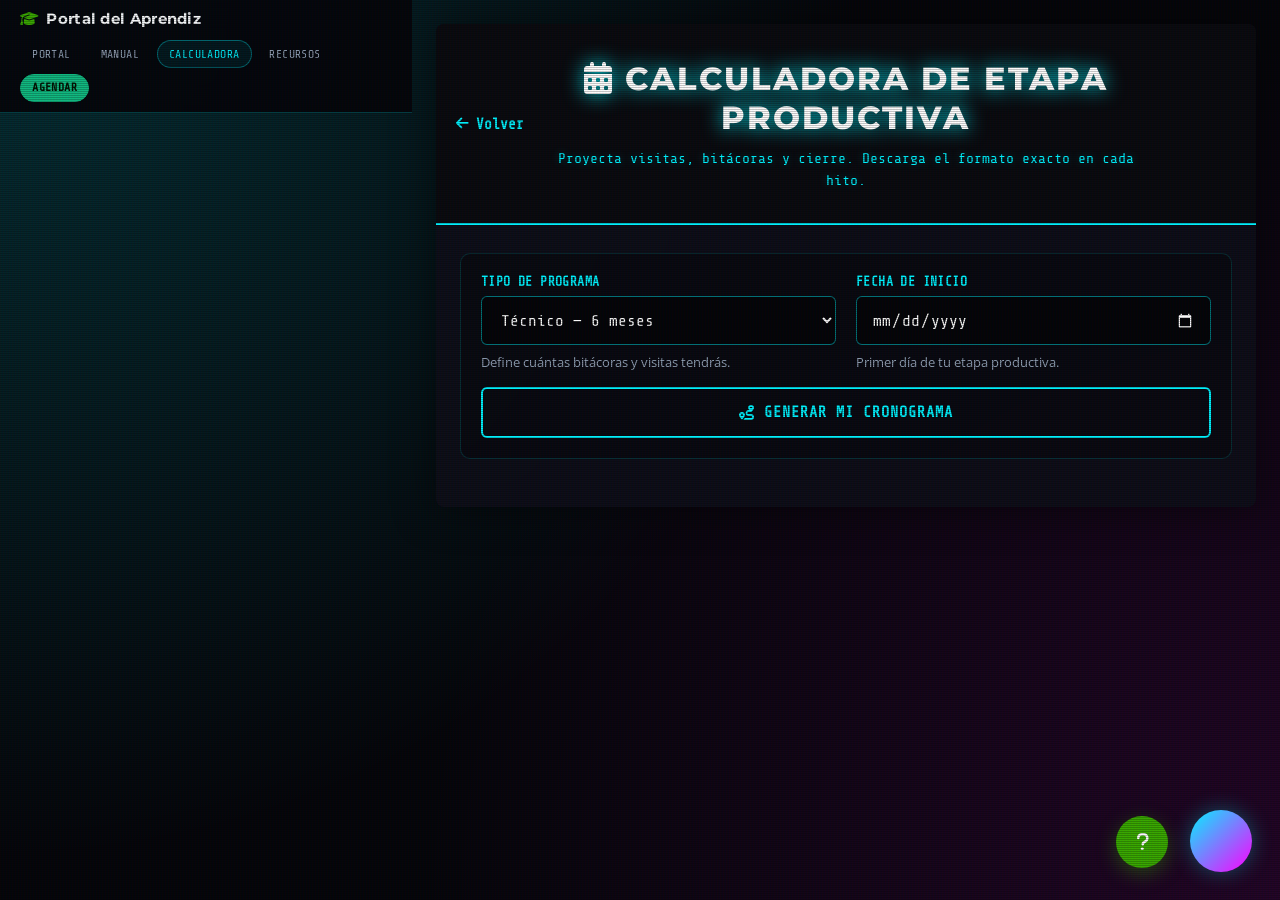
==== commit b877eb22: "Unifica UX del portal: nav global, MAYA compartida, hubs del manual y tokens. Co-authored-by: Cursor" ====
--- a/calculadora_fechas.html
+++ b/calculadora_fechas.html
@@ -15,6 +15,8 @@
     <script src="https://cdn.jsdelivr.net/npm/sweetalert2@11"></script>
     <style>
         :root {
+            --neon-orange: #ff6b00;
+            --accent-orange: #ff6b00;
             --neon-green: #39A900;
             --neon-magenta: #ff00ff;
             --neon-cyan: #00f3ff;
@@ -693,6 +695,7 @@
             }
         }
     </style>
+    <link rel="stylesheet" href="css/portal.css">
 </head>
 
 <body>
@@ -759,6 +762,9 @@
                 <div class="timeline" id="timelineContainer"></div>
 
                 <div class="actions-bar">
+                    <a class="btn-calc secondary" href="https://outlook.office.com/book/ReservasEtapaProductivaCSF@sena.edu.co/" target="_blank" rel="noopener">
+                        <i class="fas fa-calendar-check"></i> Agendar visita
+                    </a>
                     <button class="btn-calc secondary" onclick="window.print()">
                         <i class="fas fa-print"></i> Imprimir / PDF
                     </button>
@@ -775,22 +781,6 @@
     </button>
 
     <div id="toast" class="toast" role="status" aria-live="polite"></div>
-
-    <button id="ai-fab"><i class="fas fa-paw"></i></button>
-    <div id="chat-window" class="chat-window hidden">
-        <div class="chat-header">
-            <span><b>MAYA Assistant</b> AI</span>
-            <button id="close-chat" class="close-chat"><i class="fas fa-times"></i></button>
-        </div>
-        <div id="chat-body" class="chat-body">
-            <div class="msg bot">¡Guau! 🐾 ¡Hola, Aprendiz! Soy <b>MAYA</b>, tu Border Collie guardiana. ¿Te ayudo con
-                las fechas?</div>
-        </div>
-        <div class="chat-input-area">
-            <input type="text" id="chat-input" class="chat-input" placeholder="Pregunta a Maya...">
-            <button id="send-btn" class="send-btn"><i class="fas fa-paper-plane"></i></button>
-        </div>
-    </div>
 
     <script>
         const DOC_LINKS = {
@@ -1047,147 +1037,10 @@
                 confirmButtonText: 'Entendido'
             });
         }
-
-        // MAYA BOT
-        const mayaFab = document.getElementById('ai-fab');
-        const mayaChat = document.getElementById('chat-window');
-        const mayaClose = document.getElementById('close-chat');
-        const mayaInput = document.getElementById('chat-input');
-        const mayaSend = document.getElementById('send-btn');
-        const mayaBody = document.getElementById('chat-body');
-
-        if (mayaFab) {
-            mayaFab.innerHTML = '<img src="https://img.icons8.com/?size=96&id=rEkHtgGbERQY&format=png" style="width:70%; filter: brightness(1.2);">';
-            mayaFab.addEventListener('click', () => mayaChat.classList.toggle('hidden'));
-        }
-        if (mayaClose) {
-            mayaClose.addEventListener('click', () => mayaChat.classList.add('hidden'));
-        }
-
-        function mayaAddMsg(text, sender) {
-            const m = document.createElement('div');
-            m.className = `msg ${sender}`;
-            if (sender === 'user') { m.textContent = text; } else { m.innerHTML = text; }
-            mayaBody.appendChild(m);
-            mayaBody.scrollTop = mayaBody.scrollHeight;
-        }
-
-        function mayaShowTyping() {
-            const dot = document.createElement('div');
-            dot.className = 'msg bot typing';
-            dot.innerHTML = '<i class="fas fa-paw fa-bounce"></i> Maya está rastreando...';
-            dot.id = 'typing-indicator';
-            mayaBody.appendChild(dot);
-            mayaBody.scrollTop = mayaBody.scrollHeight;
-        }
-
-        function mayaRespond(q) {
-            const query = q.toLowerCase();
-            mayaShowTyping();
-            setTimeout(() => {
-                const indicator = document.getElementById('typing-indicator');
-                if (indicator) indicator.remove();
-
-                let r = "Aprendiz, mi instinto no localiza ese rastro. ¿Deseas rastrear en la red?<br><br><a href='https://www.google.com/search?q=SENA+etapa+productiva+" + encodeURIComponent(query) + "' target='_blank' style='background:var(--neon-cyan); color:#020617; padding:5px 10px; border-radius:5px; text-decoration:none; font-size:0.7rem; font-weight:600;'>Rastrear en Google</a>";
-
-                const intents = [
-                    { keys: ['hola', 'buenos', 'quien eres', 'maya'], response: "¡Guau! 🐾 Soy <b>MAYA</b>, tu Border Collie guardiana. ¿Te ayudo con fechas de tu etapa productiva?" },
-                    { keys: ['bitacora', 'f-147', 'bitácora', 'reporte'], response: "<b>📋 Bitácora F-147:</b><br>Entrega <b>mensual</b>. Esta calculadora te muestra cuándo.<br><br>En cada hito de bitácora tienes el botón <b>Descargar</b>." },
-                    { keys: ['f023', 'f-023', 'planeación', 'seguimiento', 'visita'], response: "<b>📝 F-023:</b><br>La calculadora proyecta Concertación, Parcial y Final.<br><br>Cada visita trae su descarga directa del formato." },
-                    { keys: ['fecha', 'termino', 'cuando', 'calendario', 'cuanto'], response: "¡Estás en el lugar correcto! 📅 Elige programa + fecha de inicio y pulsa <b>Generar mi cronograma</b>." },
-                    { keys: ['alternativa', 'contrato', 'pasantia', 'f165'], response: "<b>🔄 Alternativas:</b> Se formalizan con el <b>F-165</b>. En el hito de inicio puedes descargarlo." },
-                    { keys: ['sofia', 'plus', 'plataforma'], response: "<a href='https://oferta.senasofiaplus.edu.co/' target='_blank' style='color:var(--neon-cyan)'>SofiaPlus</a> para verificar estado académico y certificados." },
-                    { keys: ['ayuda', 'soporte', 'zendesk', 'problema'], response: "Soporte técnico: <a href='https://sena.zendesk.com' target='_blank' style='color:var(--neon-cyan)'>Zendesk SENA</a>" },
-                    { keys: ['momento', 'momentos', 'guia 040'], response: "<b>🐾 Los 6 Momentos:</b><br>1. Inicio (F-023)<br>2-4. Seguimientos<br>5. Evaluación Final (F-008)<br>6. Certificación (F-009)" },
-                    { keys: ['formato', 'formatos', 'gfpi', 'descarga'], response: "Aquí mismo, en cada hito del cronograma. También en <a href='recursos_etapa_productiva.html#descargas' style='color:var(--neon-cyan)'><b>Recursos y Formatos</b></a>." }
-                ];
-
-                let bestMatch = null, maxScore = 0;
-                intents.forEach(intent => {
-                    let score = 0;
-                    intent.keys.forEach(key => { if (query.includes(key)) score++; });
-                    if (score > maxScore) { maxScore = score; bestMatch = intent.response; }
-                });
-
-                if (bestMatch) r = bestMatch;
-                mayaAddMsg(r, 'bot');
-            }, 1200);
-        }
-
-        if (mayaSend) {
-            mayaSend.addEventListener('click', () => {
-                if (!mayaInput.value.trim()) return;
-                mayaAddMsg(mayaInput.value, 'user');
-                mayaRespond(mayaInput.value);
-                mayaInput.value = '';
-            });
-        }
-
-        if (mayaInput) {
-            mayaInput.addEventListener('keypress', (e) => {
-                if (e.key === 'Enter') mayaSend.click();
-            });
-        }
-
-        const aiStyles = `
-        #ai-fab {
-            position: fixed;
-            bottom: 40px;
-            right: 40px;
-            width: 65px;
-            height: 65px;
-            background: linear-gradient(135deg, var(--neon-cyan), var(--neon-magenta));
-            border: none;
-            border-radius: 50%;
-            color: white;
-            font-size: 1.6rem;
-            cursor: pointer;
-            box-shadow: 0 0 20px var(--glow-cyan);
-            z-index: 10000;
-            transition: all 0.3s cubic-bezier(0.175, 0.885, 0.32, 1.275);
-            display: flex;
-            align-items: center;
-            justify-content: center;
-        }
-        #ai-fab:hover { transform: scale(1.1) rotate(15deg); box-shadow: 0 0 40px var(--glow-magenta); }
-        .chat-window {
-            position: fixed;
-            bottom: 115px;
-            right: 40px;
-            width: 350px;
-            height: 500px;
-            background: #05050a;
-            border: 1px solid var(--neon-cyan);
-            border-radius: 15px;
-            box-shadow: 0 0 50px rgba(0, 0, 0, 0.8);
-            display: flex;
-            flex-direction: column;
-            overflow: hidden;
-            z-index: 10000;
-            transform-origin: bottom right;
-            transition: all 0.3s ease;
-            backdrop-filter: blur(20px);
-        }
-        .chat-window.hidden { transform: scale(0); opacity: 0; pointer-events: none; }
-        .chat-header { background: #0a0a14; padding: 1.2rem; color: var(--neon-cyan); display: flex; justify-content: space-between; align-items: center; border-bottom: 1px solid var(--neon-cyan); }
-        .close-chat { background: none; border: none; color: var(--neon-magenta); cursor: pointer; font-size: 1.2rem; }
-        .chat-body { flex: 1; padding: 1.2rem; overflow-y: auto; display: flex; flex-direction: column; gap: 1rem; background: rgba(5, 5, 10, 0.9); }
-        .msg { max-width: 85%; padding: 0.8rem; border-radius: 10px; font-size: 0.85rem; line-height: 1.4; }
-        .msg.bot { align-self: flex-start; background: rgba(30, 41, 59, 0.5); color: #e2e8f0; border-left: 2px solid var(--neon-cyan); }
-        .msg.user { align-self: flex-end; background: var(--neon-magenta); color: white; border-right: 2px solid #fff; }
-        .chat-input-area { padding: 1rem; background: #0a0a14; display: flex; gap: 0.5rem; border-top: 1px solid rgba(0, 243, 255, 0.2); }
-        .chat-input { flex: 1; background: #000; border: 1px solid var(--neon-cyan); border-radius: 5px; padding: 0.6rem; color: white; }
-        .send-btn { background: var(--neon-cyan); border: none; color: #000; width: 35px; height: 35px; border-radius: 5px; cursor: pointer; }
-        @media (max-width: 720px) {
-            #ai-fab { bottom: 24px; right: 18px; width: 58px; height: 58px; }
-            .chat-window { right: 12px; bottom: 95px; width: min(350px, calc(100vw - 24px)); height: min(500px, 70vh); }
-        }
-        `;
-        const styleSheet = document.createElement('style');
-        styleSheet.innerText = aiStyles;
-        document.head.appendChild(styleSheet);
-    </script>
-
+</script>
+
+    <script src="js/portal-nav.js"></script>
+    <script src="js/maya.js"></script>
 </body>
 
 </html>
--- a/css/portal.css
+++ b/css/portal.css
@@ -0,0 +1,277 @@
+/* Portal SENA ? Design system compartido (neon / dark cyber) */
+:root {
+  --bg-deep: #05050a;
+  --glass-bg: rgba(15, 15, 25, 0.9);
+  --glass-border: rgba(0, 243, 255, 0.22);
+  --accent-cyan: #00f3ff;
+  --accent-magenta: #ff00ff;
+  --accent-emerald: #10b981;
+  --accent-orange: #ff6b00;
+  --neon-green: #39A900;
+  --neon-cyan: var(--accent-cyan);
+  --neon-magenta: var(--accent-magenta);
+  --neon-orange: var(--accent-orange);
+  --text-main: #f8fafc;
+  --text-muted: #94a3b8;
+  --glow-cyan: rgba(0, 243, 255, 0.3);
+  --glow-magenta: rgba(255, 0, 255, 0.3);
+  --glow-emerald: rgba(16, 185, 129, 0.35);
+  --glow-indigo: rgba(0, 243, 255, 0.25);
+  --sena-verde: var(--neon-green);
+  --sena-azul: var(--accent-cyan);
+  --sena-naranja: var(--accent-orange);
+  --accent-indigo: var(--accent-cyan);
+  --radius: 8px;
+  --radius-lg: 12px;
+  --font-main: 'Outfit', 'Montserrat', 'Open Sans', sans-serif;
+  --font-mono: 'Share Tech Mono', ui-monospace, monospace;
+}
+
+/* Global chrome nav */
+.portal-nav {
+  position: sticky;
+  top: 0;
+  z-index: 9000;
+  display: flex;
+  align-items: center;
+  justify-content: space-between;
+  gap: 0.75rem;
+  flex-wrap: wrap;
+  padding: 0.65rem 1.25rem;
+  background: rgba(5, 5, 10, 0.92);
+  border-bottom: 1px solid var(--glass-border);
+  backdrop-filter: blur(14px);
+}
+
+.portal-nav-brand {
+  display: inline-flex;
+  align-items: center;
+  gap: 0.5rem;
+  color: var(--text-main);
+  text-decoration: none;
+  font-family: 'Montserrat', sans-serif;
+  font-weight: 700;
+  font-size: 0.92rem;
+  letter-spacing: 0.3px;
+}
+
+.portal-nav-brand i {
+  color: var(--neon-green);
+}
+
+.portal-nav-links {
+  display: flex;
+  flex-wrap: wrap;
+  gap: 0.35rem;
+  align-items: center;
+}
+
+.portal-nav-links a {
+  text-decoration: none;
+  color: var(--text-muted);
+  font-family: var(--font-mono);
+  font-size: 0.72rem;
+  text-transform: uppercase;
+  letter-spacing: 0.4px;
+  padding: 0.4rem 0.7rem;
+  border-radius: 999px;
+  border: 1px solid transparent;
+  transition: 0.2s ease;
+}
+
+.portal-nav-links a:hover,
+.portal-nav-links a.active {
+  color: var(--accent-cyan);
+  border-color: rgba(0, 243, 255, 0.35);
+  background: rgba(0, 243, 255, 0.08);
+}
+
+.portal-nav-links a.cta {
+  color: #041000;
+  background: var(--accent-emerald);
+  border-color: var(--accent-emerald);
+  font-weight: 700;
+}
+
+.portal-nav-links a.cta:hover {
+  filter: brightness(1.08);
+  color: #041000;
+}
+
+@media (max-width: 720px) {
+  .portal-nav {
+    padding: 0.55rem 0.75rem;
+  }
+
+  .portal-nav-brand span {
+    display: none;
+  }
+
+  .portal-nav-links {
+    width: 100%;
+    overflow-x: auto;
+    flex-wrap: nowrap;
+    padding-bottom: 0.15rem;
+    -webkit-overflow-scrolling: touch;
+  }
+
+  .portal-nav-links a {
+    white-space: nowrap;
+  }
+}
+
+/* Shared MAYA chrome */
+#ai-fab {
+  position: fixed;
+  bottom: 28px;
+  right: 28px;
+  width: 62px;
+  height: 62px;
+  background: linear-gradient(135deg, var(--accent-cyan), var(--accent-magenta));
+  border: none;
+  border-radius: 50%;
+  color: white;
+  cursor: pointer;
+  box-shadow: 0 0 22px var(--glow-cyan);
+  z-index: 10000;
+  display: flex;
+  align-items: center;
+  justify-content: center;
+  transition: transform 0.25s ease, box-shadow 0.25s ease;
+}
+
+#ai-fab:hover {
+  transform: scale(1.08) rotate(8deg);
+  box-shadow: 0 0 36px var(--glow-magenta);
+}
+
+#ai-fab:focus-visible,
+.portal-nav-links a:focus-visible,
+.chat-input:focus-visible,
+.send-btn:focus-visible,
+.close-chat:focus-visible {
+  outline: 2px solid var(--accent-cyan);
+  outline-offset: 2px;
+}
+
+.chat-window {
+  position: fixed;
+  bottom: 105px;
+  right: 28px;
+  width: min(360px, calc(100vw - 24px));
+  height: min(520px, 72vh);
+  background: #05050a;
+  border: 1px solid var(--accent-cyan);
+  border-radius: var(--radius-lg);
+  box-shadow: 0 0 40px rgba(0, 0, 0, 0.75);
+  display: flex;
+  flex-direction: column;
+  overflow: hidden;
+  z-index: 10000;
+  transform-origin: bottom right;
+  transition: transform 0.25s ease, opacity 0.25s ease;
+  backdrop-filter: blur(16px);
+}
+
+.chat-window.hidden {
+  transform: scale(0);
+  opacity: 0;
+  pointer-events: none;
+}
+
+.chat-header {
+  background: #0a0a14;
+  padding: 0.95rem 1rem;
+  color: var(--accent-cyan);
+  display: flex;
+  justify-content: space-between;
+  align-items: center;
+  border-bottom: 1px solid rgba(0, 243, 255, 0.35);
+  font-family: var(--font-mono);
+  font-size: 0.85rem;
+}
+
+.close-chat {
+  background: none;
+  border: none;
+  color: var(--accent-magenta);
+  cursor: pointer;
+  font-size: 1.1rem;
+}
+
+.chat-body {
+  flex: 1;
+  padding: 1rem;
+  overflow-y: auto;
+  display: flex;
+  flex-direction: column;
+  gap: 0.85rem;
+  background: rgba(5, 5, 10, 0.95);
+}
+
+.msg {
+  max-width: 88%;
+  padding: 0.75rem 0.85rem;
+  border-radius: 10px;
+  font-size: 0.85rem;
+  line-height: 1.45;
+}
+
+.msg.bot {
+  align-self: flex-start;
+  background: rgba(30, 41, 59, 0.55);
+  color: #e2e8f0;
+  border-left: 2px solid var(--accent-cyan);
+}
+
+.msg.user {
+  align-self: flex-end;
+  background: var(--accent-magenta);
+  color: white;
+}
+
+.msg a {
+  color: var(--accent-cyan);
+}
+
+.chat-input-area {
+  padding: 0.85rem;
+  background: #0a0a14;
+  display: flex;
+  gap: 0.5rem;
+  border-top: 1px solid rgba(0, 243, 255, 0.2);
+}
+
+.chat-input {
+  flex: 1;
+  background: #000;
+  border: 1px solid var(--accent-cyan);
+  border-radius: 6px;
+  padding: 0.55rem 0.7rem;
+  color: white;
+  font-family: inherit;
+}
+
+.send-btn {
+  background: var(--accent-cyan);
+  border: none;
+  color: #000;
+  width: 38px;
+  height: 38px;
+  border-radius: 6px;
+  cursor: pointer;
+}
+
+@media (max-width: 720px) {
+  #ai-fab {
+    bottom: 18px;
+    right: 16px;
+    width: 56px;
+    height: 56px;
+  }
+
+  .chat-window {
+    right: 12px;
+    bottom: 88px;
+  }
+}
